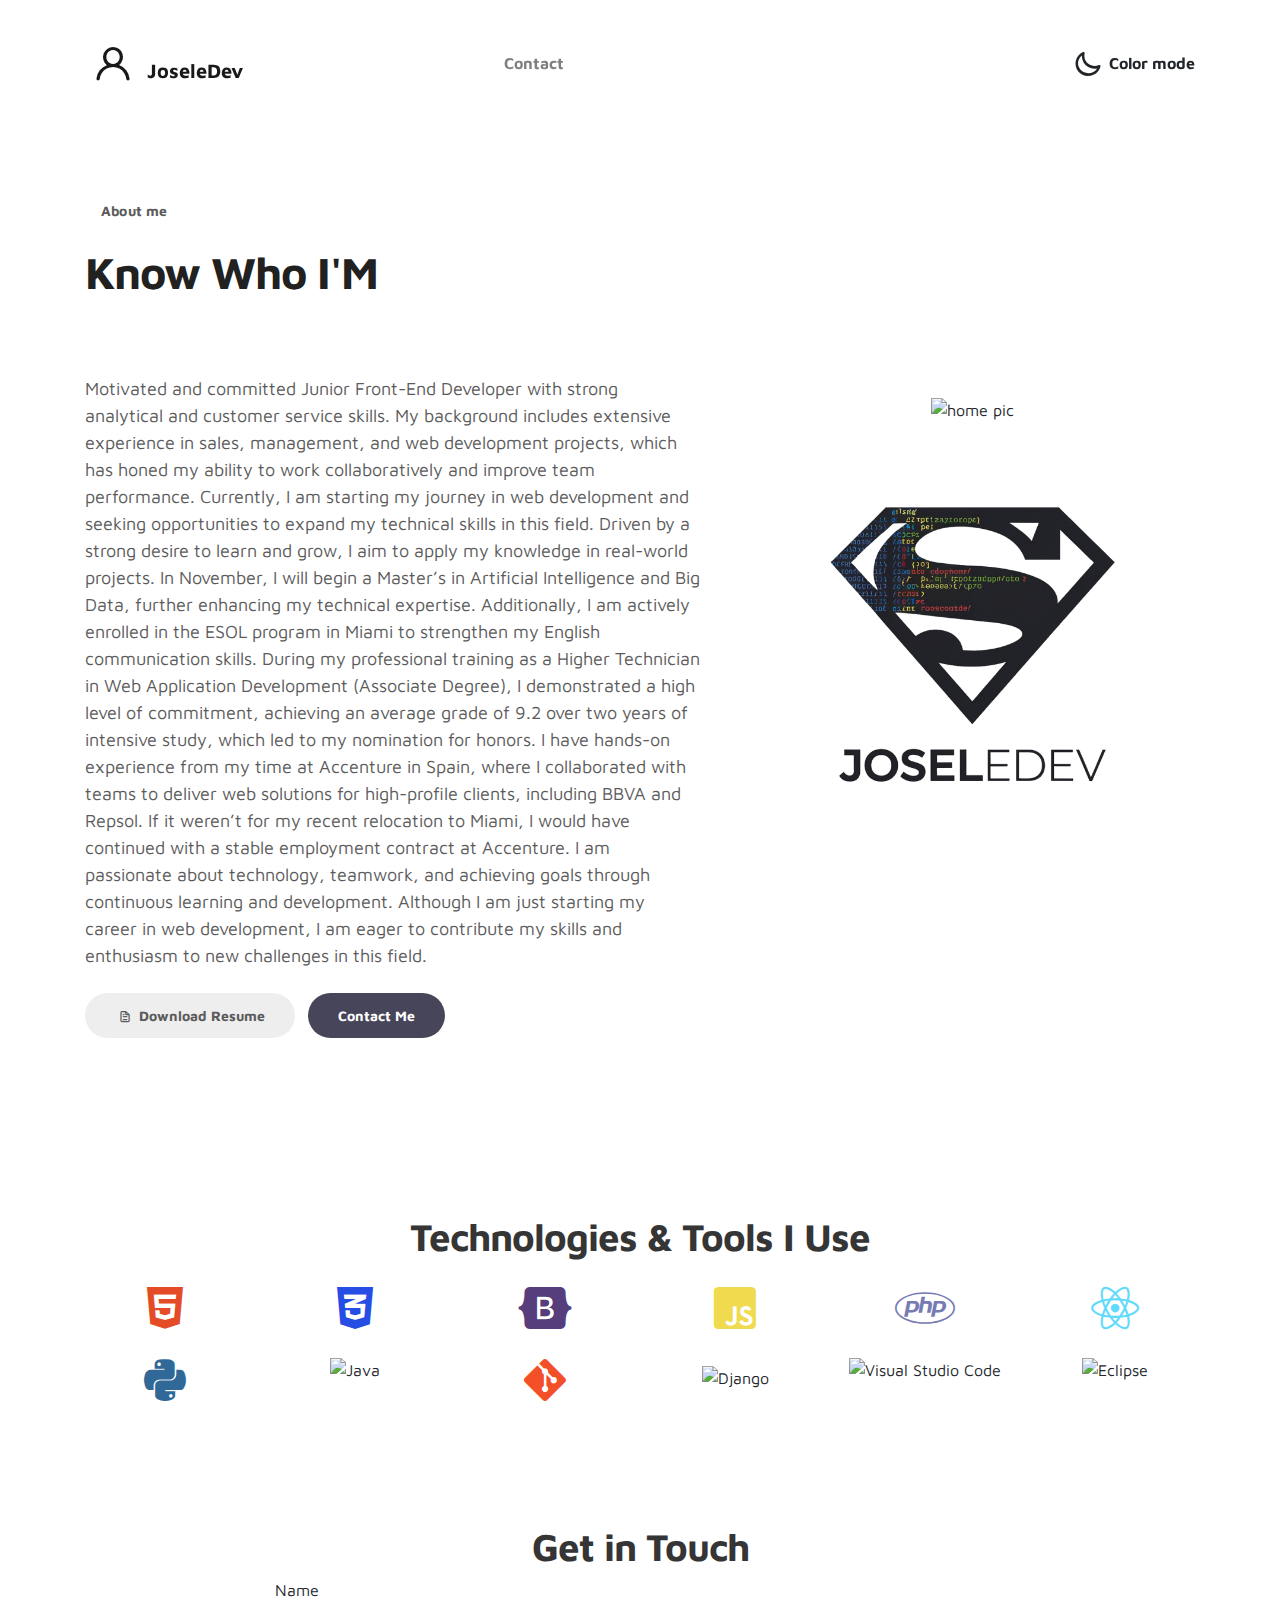
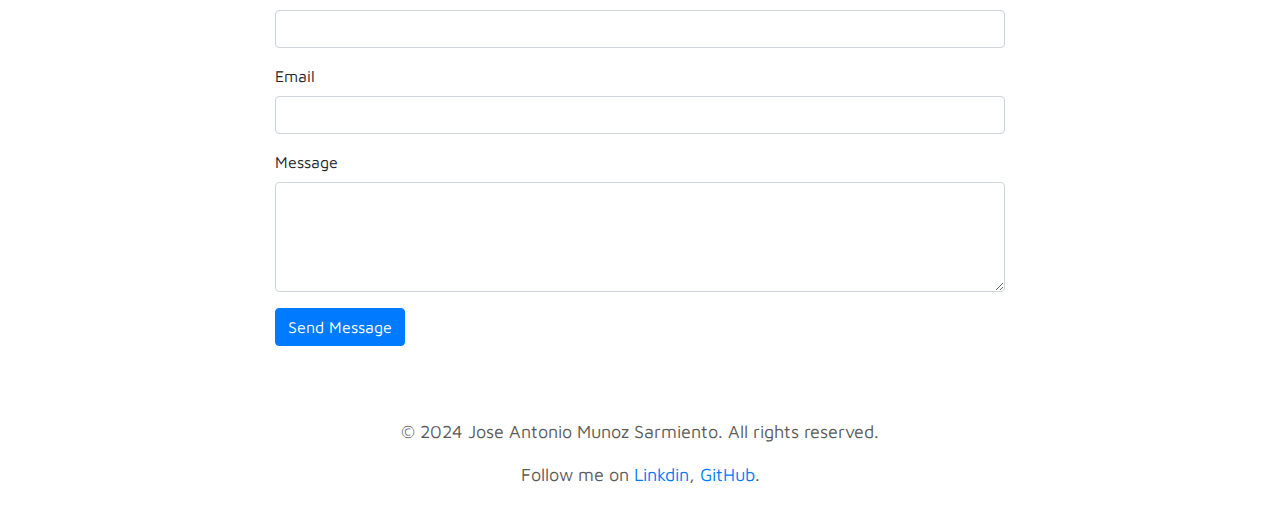
==== JoseleDev-PortFolio/aboutme.html @ 78bee8d6 "funcionamiento formulario y pag de ok enviado" ====
<!doctype html>
<html lang="en">

<head>
    <meta charset="utf-8">
    <meta name="viewport" content="width=device-width, initial-scale=1, shrink-to-fit=no">
    <meta name="description" content="Portfolio of Jose Antonio Munoz Sarmiento">
    <meta name="author" content="Jose Antonio Munoz Sarmiento">
    <link rel="icon" href="images/favicon.png">

    <!-- Keywords for SEO -->
    <meta name="keywords"
        content="Web Developer, Python, Django, Front-End, Back-End, Web Development, Data Analysis, Portfolio,">

    <!-- Page Title -->
    <title>About - JoseleDev</title>

    <!-- Script de Google Translate con carga asíncrona -->
    <script type="text/javascript">
        function googleTranslateElementInit() {
            new google.translate.TranslateElement({
                pageLanguage: 'en',
                includedLanguages: 'es,en',
                layout: google.translate.TranslateElement.InlineLayout.SIMPLE
            }, 'google_translate_element');
        }
    </script>
    <script type="text/javascript" src="//translate.google.com/translate_a/element.js?cb=googleTranslateElementInit"
        async defer></script>

    <!-- Styles google button -->
    <style>
        nav ul {
            list-style-type: none;
            margin: 0;
            padding: 0;
            display: flex;
        }

        nav ul li {
            margin-right: 20px;
        }

        #google_translate_element {
            display: inline-block;
            padding: 0;
            margin: 0;
        }
    </style>

    <!-- Bootstrap core CSS -->
    <link rel="stylesheet" href="css/bootstrap.min.css">
    <link rel="stylesheet" href="css/unicons.css">
    <link rel="stylesheet" href="css/owl.carousel.min.css">
    <link rel="stylesheet" href="css/owl.theme.default.min.css">

    <!-- MAIN STYLE -->
    <link rel="stylesheet" href="css/style.css">
    <link rel="stylesheet" href="css/styleAbout.css">
    <link rel="stylesheet" href="https://cdnjs.cloudflare.com/ajax/libs/font-awesome/5.15.4/css/all.min.css">
    <link rel="stylesheet" href="https://cdnjs.cloudflare.com/ajax/libs/font-awesome/6.0.0-beta3/css/all.min.css">
    <link rel="stylesheet" href="https://unicons.iconscout.com/release/v3.0.6/css/line.css">

</head>

<body>

    <!-- MENU -->
    <nav class="navbar navbar-expand-sm navbar-light">
        <div class="container">
            <a class="navbar-brand" href="index.html"><i class='uil uil-user'></i> JoseleDev</a>

            <button class="navbar-toggler" type="button" data-toggle="collapse" data-target="#navbarNav"
                aria-controls="navbarNav" aria-expanded="false" aria-label="Toggle navigation">
                <span class="navbar-toggler-icon"></span>
                <span class="navbar-toggler-icon"></span>
                <span class="navbar-toggler-icon"></span>
            </button>

            <div class="collapse navbar-collapse" id="navbarNav">
                <ul class="navbar-nav mx-auto">
                    <li class="nav-item">
                        <a href="#contact" class="nav-link"><span data-hover="Contact">Contact</span></a>
                    </li>
                </ul>

                <div id="google_translate_element"></div>

                <ul class="navbar-nav ml-lg-auto">
                    <div class="ml-lg-4">
                        <div class="color-mode d-lg-flex justify-content-center align-items-center">
                            <i class="color-mode-icon"></i>
                            Color mode
                        </div>
                    </div>
                </ul>
            </div>
        </div>
    </nav>

    <section class="about full-screen d-lg-flex justify-content-center align-items-center" id="about">
        <div class="container">
            <div class="row">
                <div class="col-lg-7 col-md-12 col-12 d-flex align-items-center">
                    <div class="about-text">
                        <small class="small-text">About me<span class="mobile-block"></span></small>
                        <h1 class="animated animated-text">
                            <span class="mr-2">Know Who I'M</span>
                            <div class="animated-info">
                                <span class="animated-item">JoseleDev</span>
                                <span class="animated-item">Tech Enthusiast</span>
                                <span class="animated-item">Gamer</span>
                                <span class="animated-item">Roller Skater</span>
                                <span class="animated-item">Tennis Player</span>
                            </div>
                        </h1>
                        <p>
                            Motivated and committed Junior Front-End Developer with strong analytical and customer
                            service skills. My background includes extensive experience in sales, management, and web
                            development projects, which has honed my ability to work collaboratively and improve team
                            performance. Currently, I am starting my journey in web development and seeking
                            opportunities to expand my technical skills in this field. Driven by a strong desire to
                            learn and grow, I aim to apply my knowledge in real-world projects.
                            In November, I will begin a Master’s in Artificial Intelligence and Big Data, further
                            enhancing my technical expertise. Additionally, I am actively enrolled in the ESOL program
                            in Miami to strengthen my English communication skills.
                            During my professional training as a Higher Technician in Web Application Development
                            (Associate Degree), I demonstrated a high level of commitment, achieving an average grade of
                            9.2 over two years of intensive study, which led to my nomination for honors. I have
                            hands-on experience from my time at Accenture in Spain, where I collaborated with teams to
                            deliver web solutions for high-profile clients, including BBVA and Repsol.
                            If it weren’t for my recent relocation to Miami, I would have continued with a stable
                            employment contract at Accenture.
                            I am passionate about technology, teamwork, and achieving goals through continuous learning
                            and development. Although I am just starting my career in web development, I am eager to
                            contribute my skills and enthusiasm to new challenges in this field.
                        </p>
                        <div class="custom-btn-group mt-4">
                            <a id="download-resume" href="Resume Web Development.pdf" class="btn mr-lg-2 custom-btn"
                                target="_blank">
                                <i class='uil uil-file-alt'></i> Download Resume
                            </a>
                            <a href="#contact" class="btn custom-btn custom-btn-bg custom-btn-link">Contact Me</a>
                        </div>
                    </div>
                </div>
                <div class="col-lg-5 col-md-12 col-12">
                    <div class="about-image svg">
                        <img src="https://soumyajit.vercel.app/static/media/about.aee0f771fbfc1e7b8fa8.png"
                            alt="home pic" class="img-fluid" style="max-height: 450px;">
                    </div>
                    <img src="images\project\logo.png" alt="logo" class="img-fluid" style="max-height: 450px;">
                </div>
            </div>
        </div>
    </section>
    <section class="technologies py-5" id="technologies">
        <div class="container">
            <h2 class="text-center mb-4">Technologies & Tools I Use</h2>
            <div class="row text-center">
                <div class="col-lg-2 col-md-4 col-6 mb-4">
                    <i class="fab fa-html5 fa-3x" style="color: #e34c26;"></i>
                </div>
                <div class="col-lg-2 col-md-4 col-6 mb-4">
                    <i class="fab fa-css3-alt fa-3x" style="color: #264de4;"></i>
                </div>
                <div class="col-lg-2 col-md-4 col-6 mb-4">
                    <i class="fab fa-bootstrap fa-3x" style="color: #563d7c;"></i>
                </div>
                <div class="col-lg-2 col-md-4 col-6 mb-4">
                    <i class="fab fa-js-square fa-3x" style="color: #f0db4f;"></i>
                </div>
                <div class="col-lg-2 col-md-4 col-6 mb-4">
                    <i class="fab fa-php fa-3x" style="color: #777bb4;"></i>
                </div>
                <div class="col-lg-2 col-md-4 col-6 mb-4">
                    <i class="fab fa-react fa-3x" style="color: #61dafb;"></i>
                </div>
                <!-- <div class="col-lg-2 col-md-4 col-6 mb-4">
                    <i class="fab fa-node fa-3x" style="color: #68a063;"></i>
                </div> -->
                <div class="col-lg-2 col-md-4 col-6 mb-4">
                    <i class="fab fa-python fa-3x" style="color: #306998;"></i>
                </div>
                <div class="col-lg-2 col-md-4 col-6 mb-4">
                    <img src="https://upload.wikimedia.org/wikipedia/en/3/30/Java_programming_language_logo.svg"
                        alt="Java" style="width: 32px;">
                </div>
                <div class="col-lg-2 col-md-4 col-6 mb-4">
                    <i class="fab fa-git-alt fa-3x" style="color: #f34f29;"></i>
                </div>
                <div class="col-lg-2 col-md-4 col-6 mb-4">
                    <img src="https://static.djangoproject.com/img/logos/django-logo-positive.svg" alt="Django"
                        style="width: 80px; padding-top: 10px">
                </div>
                <div class="col-lg-2 col-md-4 col-6 mb-4">
                    <img src="https://upload.wikimedia.org/wikipedia/commons/thumb/9/9a/Visual_Studio_Code_1.35_icon.svg/512px-Visual_Studio_Code_1.35_icon.svg.png"
                        alt="Visual Studio Code" style="width: 48px;">
                </div>
                <div class="col-lg-2 col-md-4 col-6 mb-4">
                    <img src="https://upload.wikimedia.org/wikipedia/commons/thumb/c/cf/Eclipse-SVG.svg/1200px-Eclipse-SVG.svg.png"
                        alt="Eclipse" style="width: 48px;">
                </div>
                <!-- <div class="col-lg-2 col-md-4 col-6 mb-4">
                    <img src="https://upload.wikimedia.org/wikipedia/commons/4/45/The_GIMP_icon_-_gnome.svg" alt="GIMP"
                        style="width: 48px;">
                    <p>GIMP</p> -->
            </div>
        </div>
        </div>
    </section>

    <!-- CONTACT -->
    <section class="contact py-5" id="contact">
        <div class="container">
            <div class="row">
                <div class="col-lg-8 mx-auto col-12">
                    <h2 class="text-center">Get in Touch</h2>
                    <form action="contact.php" method="POST">
                        <div class="form-group">
                            <label for="name">Name</label>
                            <input type="text" class="form-control" id="name" name="name" required>
                        </div>
                        <div class="form-group">
                            <label for="email">Email</label>
                            <input type="email" class="form-control" id="email" name="email" required>
                        </div>
                        <div class="form-group">
                            <label for="message">Message</label>
                            <textarea class="form-control" id="message" name="message" rows="4" required></textarea>
                        </div>
                        <button type="submit" class="btn btn-primary">Send Message</button>
                    </form>
                </div>
            </div>
        </div>
    </section>

    <!-- FOOTER -->
    <footer class="footer py-4">
        <div class="container text-center">
            <p>&copy; 2024 Jose Antonio Munoz Sarmiento. All rights reserved.</p>
            <p>Follow me on <a href="https://www.linkedin.com/in/jose-antonio-mu%C3%B1oz-sarmiento-1b151637/"
                    target="_blank">Linkdin</a>,
                <a href="https://github.com/JoseleDev23" target="_blank">GitHub</a>.
            </p>
        </div>
    </footer>

    <!-- Bootstrap JS -->
    <script src="js/bootstrap.bundle.min.js"></script>
    <script src="js/jquery-3.3.1.min.js"></script>
    <script src="js/popper.min.js"></script>
    <script src="js/bootstrap.min.js"></script>
    <script src="js/Headroom.js"></script>
    <script src="js/jQuery.headroom.js"></script>
    <script src="js/owl.carousel.min.js"></script>
    <script src="js/smoothscroll.js"></script>
    <script src="js/custom.js"></script>
    <script src="js/main.js"></script>
</body>

</html>
---- JoseleDev-PortFolio/css/unicons.css ----
@font-face {
  font-family: 'unicons';
  src: url('../font/unicons.eot?42479262');
  src: url('../font/unicons.eot?42479262#iefix') format('embedded-opentype'),
       url('../font/unicons.woff2?42479262') format('woff2'),
       url('../font/unicons.woff?42479262') format('woff'),
       url('../font/unicons.ttf?42479262') format('truetype'),
       url('../font/unicons.svg?42479262#unicons') format('svg');
  font-weight: normal;
  font-style: normal;
}
/* Chrome hack: SVG is rendered more smooth in Windozze. 100% magic, uncomment if you need it. */
/* Note, that will break hinting! In other OS-es font will be not as sharp as it could be */
/*
@media screen and (-webkit-min-device-pixel-ratio:0) {
  @font-face {
    font-family: 'unicons';
    src: url('../font/unicons.svg?42479262#unicons') format('svg');
  }
}
*/
 
 [class^="uil-"]:before, [class*=" uil-"]:before {
  font-family: "unicons";
  font-style: normal;
  font-weight: normal;
  speak: none;
 
  display: inline-block;
  text-decoration: inherit;
  width: 1em;
  margin-right: .2em;
  text-align: center;
  /* opacity: .8; */
 
  /* For safety - reset parent styles, that can break glyph codes*/
  font-variant: normal;
  text-transform: none;
 
  /* fix buttons height, for twitter bootstrap */
  line-height: 1em;
 
  /* Animation center compensation - margins should be symmetric */
  /* remove if not needed */
  margin-left: .2em;
 
  /* you can be more comfortable with increased icons size */
  /* font-size: 120%; */
 
  /* Font smoothing. That was taken from TWBS */
  -webkit-font-smoothing: antialiased;
  -moz-osx-font-smoothing: grayscale;
 
  /* Uncomment for 3D effect */
  /* text-shadow: 1px 1px 1px rgba(127, 127, 127, 0.3); */
}
 
.uil-abacus:before { content: '\e800'; } /* '' */
.uil-accessible-icon-alt:before { content: '\e801'; } /* '' */
.uil-adjust-alt:before { content: '\e802'; } /* '' */
.uil-adjust-circle:before { content: '\e803'; } /* '' */
.uil-adjust-half:before { content: '\e804'; } /* '' */
.uil-adjust:before { content: '\e805'; } /* '' */
.uil-airplay:before { content: '\e806'; } /* '' */
.uil-align-alt:before { content: '\e807'; } /* '' */
.uil-align-center-alt:before { content: '\e808'; } /* '' */
.uil-align-center-h:before { content: '\e809'; } /* '' */
.uil-align-center-justify:before { content: '\e80a'; } /* '' */
.uil-align-center-v:before { content: '\e80b'; } /* '' */
.uil-align-center:before { content: '\e80c'; } /* '' */
.uil-align-justify:before { content: '\e80d'; } /* '' */
.uil-align-left-justify:before { content: '\e80e'; } /* '' */
.uil-align-left:before { content: '\e80f'; } /* '' */
.uil-align-letter-right:before { content: '\e810'; } /* '' */
.uil-align-right-justify:before { content: '\e811'; } /* '' */
.uil-align-right:before { content: '\e812'; } /* '' */
.uil-align:before { content: '\e813'; } /* '' */
.uil-ambulance:before { content: '\e814'; } /* '' */
.uil-analysis:before { content: '\e815'; } /* '' */
.uil-analytics:before { content: '\e816'; } /* '' */
.uil-anchor:before { content: '\e817'; } /* '' */
.uil-android-phone-slash:before { content: '\e818'; } /* '' */
.uil-angle-double-down:before { content: '\e819'; } /* '' */
.uil-angle-double-left:before { content: '\e81a'; } /* '' */
.uil-angle-double-right:before { content: '\e81b'; } /* '' */
.uil-angle-double-up:before { content: '\e81c'; } /* '' */
.uil-angle-down:before { content: '\e81d'; } /* '' */
.uil-angle-left:before { content: '\e81e'; } /* '' */
.uil-angle-right-b:before { content: '\e81f'; } /* '' */
.uil-angle-right:before { content: '\e820'; } /* '' */
.uil-angle-up:before { content: '\e821'; } /* '' */
.uil-annoyed-alt:before { content: '\e822'; } /* '' */
.uil-annoyed:before { content: '\e823'; } /* '' */
.uil-apps:before { content: '\e824'; } /* '' */
.uil-archive-alt:before { content: '\e825'; } /* '' */
.uil-archive:before { content: '\e826'; } /* '' */
.uil-arrow-break:before { content: '\e827'; } /* '' */
.uil-arrow-circle-down:before { content: '\e828'; } /* '' */
.uil-arrow-circle-left:before { content: '\e829'; } /* '' */
.uil-arrow-circle-right:before { content: '\e82a'; } /* '' */
.uil-arrow-circle-up:before { content: '\e82b'; } /* '' */
.uil-arrow-compress-h:before { content: '\e82c'; } /* '' */
.uil-arrow-down-left:before { content: '\e82d'; } /* '' */
.uil-arrow-down-right:before { content: '\e82e'; } /* '' */
.uil-arrow-down:before { content: '\e82f'; } /* '' */
.uil-arrow-from-right:before { content: '\e830'; } /* '' */
.uil-arrow-from-top:before { content: '\e831'; } /* '' */
.uil-arrow-growth:before { content: '\e832'; } /* '' */
.uil-arrow-left:before { content: '\e833'; } /* '' */
.uil-arrow-random:before { content: '\e834'; } /* '' */
.uil-arrow-resize-diagonal:before { content: '\e835'; } /* '' */
.uil-arrow-right:before { content: '\e836'; } /* '' */
.uil-arrow-to-bottom:before { content: '\e837'; } /* '' */
.uil-arrow-to-right:before { content: '\e838'; } /* '' */
.uil-arrow-up-left:before { content: '\e839'; } /* '' */
.uil-arrow-up-right:before { content: '\e83a'; } /* '' */
.uil-arrow-up:before { content: '\e83b'; } /* '' */
.uil-arrows-h-alt:before { content: '\e83c'; } /* '' */
.uil-arrows-h:before { content: '\e83d'; } /* '' */
.uil-arrows-left-down:before { content: '\e83e'; } /* '' */
.uil-arrows-maximize:before { content: '\e83f'; } /* '' */
.uil-arrows-merge:before { content: '\e840'; } /* '' */
.uil-arrows-resize-h:before { content: '\e841'; } /* '' */
.uil-arrows-resize-v:before { content: '\e842'; } /* '' */
.uil-arrows-resize:before { content: '\e843'; } /* '' */
.uil-arrows-right-down:before { content: '\e844'; } /* '' */
.uil-arrows-shrink-h:before { content: '\e845'; } /* '' */
.uil-arrows-shrink-v:before { content: '\e846'; } /* '' */
.uil-arrows-up-right:before { content: '\e847'; } /* '' */
.uil-arrows-v-alt:before { content: '\e848'; } /* '' */
.uil-arrows-v:before { content: '\e849'; } /* '' */
.uil-at:before { content: '\e84a'; } /* '' */
.uil-atm-card:before { content: '\e84b'; } /* '' */
.uil-atom:before { content: '\e84c'; } /* '' */
.uil-auto-flash:before { content: '\e84d'; } /* '' */
.uil-award-alt:before { content: '\e84e'; } /* '' */
.uil-award:before { content: '\e84f'; } /* '' */
.uil-baby-carriage:before { content: '\e850'; } /* '' */
.uil-backpack:before { content: '\e851'; } /* '' */
.uil-backspace:before { content: '\e852'; } /* '' */
.uil-backward:before { content: '\e853'; } /* '' */
.uil-bag-alt:before { content: '\e854'; } /* '' */
.uil-bag-slash:before { content: '\e855'; } /* '' */
.uil-bag:before { content: '\e856'; } /* '' */
.uil-ball:before { content: '\e857'; } /* '' */
.uil-ban:before { content: '\e858'; } /* '' */
.uil-bars:before { content: '\e859'; } /* '' */
.uil-basketball-hoop:before { content: '\e85a'; } /* '' */
.uil-basketball:before { content: '\e85b'; } /* '' */
.uil-battery-bolt:before { content: '\e85c'; } /* '' */
.uil-battery-empty:before { content: '\e85d'; } /* '' */
.uil-bed-double:before { content: '\e85e'; } /* '' */
.uil-bed:before { content: '\e85f'; } /* '' */
.uil-bell-school:before { content: '\e860'; } /* '' */
.uil-bell-slash:before { content: '\e861'; } /* '' */
.uil-bill:before { content: '\e862'; } /* '' */
.uil-bitcoin-circle:before { content: '\e863'; } /* '' */
.uil-bitcoin:before { content: '\e864'; } /* '' */
.uil-bluetooth-b:before { content: '\e865'; } /* '' */
.uil-bolt-alt:before { content: '\e866'; } /* '' */
.uil-bolt-slash:before { content: '\e867'; } /* '' */
.uil-bolt:before { content: '\e868'; } /* '' */
.uil-book-alt:before { content: '\e869'; } /* '' */
.uil-book-medical:before { content: '\e86a'; } /* '' */
.uil-book-open:before { content: '\e86b'; } /* '' */
.uil-book-reader:before { content: '\e86c'; } /* '' */
.uil-book:before { content: '\e86d'; } /* '' */
.uil-bookmark-full:before { content: '\e86e'; } /* '' */
.uil-bookmark:before { content: '\e86f'; } /* '' */
.uil-books:before { content: '\e870'; } /* '' */
.uil-boombox:before { content: '\e871'; } /* '' */
.uil-border-alt:before { content: '\e872'; } /* '' */
.uil-border-bottom:before { content: '\e873'; } /* '' */
.uil-border-clear:before { content: '\e874'; } /* '' */
.uil-border-horizontal:before { content: '\e875'; } /* '' */
.uil-border-inner:before { content: '\e876'; } /* '' */
.uil-border-left:before { content: '\e877'; } /* '' */
.uil-border-out:before { content: '\e878'; } /* '' */
.uil-border-right:before { content: '\e879'; } /* '' */
.uil-border-top:before { content: '\e87a'; } /* '' */
.uil-border-vertical:before { content: '\e87b'; } /* '' */
.uil-box:before { content: '\e87c'; } /* '' */
.uil-briefcase-alt:before { content: '\e87d'; } /* '' */
.uil-briefcase:before { content: '\e87e'; } /* '' */
.uil-bright:before { content: '\e87f'; } /* '' */
.uil-brightness-empty:before { content: '\e880'; } /* '' */
.uil-brightness-half:before { content: '\e881'; } /* '' */
.uil-brightness-low:before { content: '\e882'; } /* '' */
.uil-brightness-minus:before { content: '\e883'; } /* '' */
.uil-brightness-plus:before { content: '\e884'; } /* '' */
.uil-brightness:before { content: '\e885'; } /* '' */
.uil-bring-bottom:before { content: '\e886'; } /* '' */
.uil-bring-front:before { content: '\e887'; } /* '' */
.uil-brush-alt:before { content: '\e888'; } /* '' */
.uil-bug:before { content: '\e889'; } /* '' */
.uil-building:before { content: '\e88a'; } /* '' */
.uil-bullseye:before { content: '\e88b'; } /* '' */
.uil-bus-alt:before { content: '\e88c'; } /* '' */
.uil-bus-school:before { content: '\e88d'; } /* '' */
.uil-bus:before { content: '\e88e'; } /* '' */
.uil-calcualtor:before { content: '\e88f'; } /* '' */
.uil-calculator-alt:before { content: '\e890'; } /* '' */
.uil-calendar-alt:before { content: '\e891'; } /* '' */
.uil-calendar-slash:before { content: '\e892'; } /* '' */
.uil-calender:before { content: '\e893'; } /* '' */
.uil-calling:before { content: '\e894'; } /* '' */
.uil-camera-plus:before { content: '\e895'; } /* '' */
.uil-camera-slash:before { content: '\e896'; } /* '' */
.uil-camera:before { content: '\e897'; } /* '' */
.uil-cancel:before { content: '\e898'; } /* '' */
.uil-capsule:before { content: '\e899'; } /* '' */
.uil-capture:before { content: '\e89a'; } /* '' */
.uil-car-sideview:before { content: '\e89b'; } /* '' */
.uil-car-slash:before { content: '\e89c'; } /* '' */
.uil-car-wash:before { content: '\e89d'; } /* '' */
.uil-car:before { content: '\e89e'; } /* '' */
.uil-card-atm:before { content: '\e89f'; } /* '' */
.uil-caret-right:before { content: '\e8a0'; } /* '' */
.uil-cart:before { content: '\e8a1'; } /* '' */
.uil-cell:before { content: '\e8a2'; } /* '' */
.uil-celsius:before { content: '\e8a3'; } /* '' */
.uil-chart-bar-alt:before { content: '\e8a4'; } /* '' */
.uil-chart-bar:before { content: '\e8a5'; } /* '' */
.uil-chart-down:before { content: '\e8a6'; } /* '' */
.uil-chart-growth-alt:before { content: '\e8a7'; } /* '' */
.uil-chart-growth:before { content: '\e8a8'; } /* '' */
.uil-chart-line:before { content: '\e8a9'; } /* '' */
.uil-chart-pie-alt:before { content: '\e8aa'; } /* '' */
.uil-chart-pie:before { content: '\e8ab'; } /* '' */
.uil-chart:before { content: '\e8ac'; } /* '' */
.uil-chat-bubble-user:before { content: '\e8ad'; } /* '' */
.uil-chat-info:before { content: '\e8ae'; } /* '' */
.uil-chat:before { content: '\e8af'; } /* '' */
.uil-check-circle:before { content: '\e8b0'; } /* '' */
.uil-check-square:before { content: '\e8b1'; } /* '' */
.uil-check:before { content: '\e8b2'; } /* '' */
.uil-circle-layer:before { content: '\e8b3'; } /* '' */
.uil-circle:before { content: '\e8b4'; } /* '' */
.uil-circuit:before { content: '\e8b5'; } /* '' */
.uil-clapper-board:before { content: '\e8b6'; } /* '' */
.uil-clipboard-alt:before { content: '\e8b7'; } /* '' */
.uil-clipboard-blank:before { content: '\e8b8'; } /* '' */
.uil-clipboard-notes:before { content: '\e8b9'; } /* '' */
.uil-clipboard:before { content: '\e8ba'; } /* '' */
.uil-clock-eight:before { content: '\e8bb'; } /* '' */
.uil-clock-five:before { content: '\e8bc'; } /* '' */
.uil-clock-nine:before { content: '\e8bd'; } /* '' */
.uil-clock-seven:before { content: '\e8be'; } /* '' */
.uil-clock-ten:before { content: '\e8bf'; } /* '' */
.uil-clock-three:before { content: '\e8c0'; } /* '' */
.uil-clock-two:before { content: '\e8c1'; } /* '' */
.uil-clock:before { content: '\e8c2'; } /* '' */
.uil-closed-captioning:before { content: '\e8c3'; } /* '' */
.uil-cloud-block:before { content: '\e8c4'; } /* '' */
.uil-cloud-bookmark:before { content: '\e8c5'; } /* '' */
.uil-cloud-check:before { content: '\e8c6'; } /* '' */
.uil-cloud-computing:before { content: '\e8c7'; } /* '' */
.uil-cloud-data-connection:before { content: '\e8c8'; } /* '' */
.uil-cloud-database-tree:before { content: '\e8c9'; } /* '' */
.uil-cloud-download:before { content: '\e8ca'; } /* '' */
.uil-cloud-drizzle:before { content: '\e8cb'; } /* '' */
.uil-cloud-exclamation:before { content: '\e8cc'; } /* '' */
.uil-cloud-hail:before { content: '\e8cd'; } /* '' */
.uil-cloud-heart:before { content: '\e8ce'; } /* '' */
.uil-cloud-info:before { content: '\e8cf'; } /* '' */
.uil-cloud-lock:before { content: '\e8d0'; } /* '' */
.uil-cloud-meatball:before { content: '\e8d1'; } /* '' */
.uil-cloud-moon-hail:before { content: '\e8d2'; } /* '' */
.uil-cloud-moon-meatball:before { content: '\e8d3'; } /* '' */
.uil-cloud-moon-rain:before { content: '\e8d4'; } /* '' */
.uil-cloud-moon-showers:before { content: '\e8d5'; } /* '' */
.uil-cloud-moon:before { content: '\e8d6'; } /* '' */
.uil-cloud-question:before { content: '\e8d7'; } /* '' */
.uil-cloud-rain-sun:before { content: '\e8d8'; } /* '' */
.uil-cloud-rain:before { content: '\e8d9'; } /* '' */
.uil-cloud-redo:before { content: '\e8da'; } /* '' */
.uil-cloud-set:before { content: '\e8db'; } /* '' */
.uil-cloud-share:before { content: '\e8dc'; } /* '' */
.uil-cloud-shield:before { content: '\e8dd'; } /* '' */
.uil-cloud-showers-alt:before { content: '\e8de'; } /* '' */
.uil-cloud-showers-heavy:before { content: '\e8df'; } /* '' */
.uil-cloud-showers:before { content: '\e8e0'; } /* '' */
.uil-cloud-slash:before { content: '\e8e1'; } /* '' */
.uil-cloud-sun-hail:before { content: '\e8e2'; } /* '' */
.uil-cloud-sun-meatball:before { content: '\e8e3'; } /* '' */
.uil-cloud-sun-rain-alt:before { content: '\e8e4'; } /* '' */
.uil-cloud-sun-rain:before { content: '\e8e5'; } /* '' */
.uil-cloud-sun-tear:before { content: '\e8e6'; } /* '' */
.uil-cloud-sun:before { content: '\e8e7'; } /* '' */
.uil-cloud-times:before { content: '\e8e8'; } /* '' */
.uil-cloud-unlock:before { content: '\e8e9'; } /* '' */
.uil-cloud-upload:before { content: '\e8ea'; } /* '' */
.uil-cloud-wifi:before { content: '\e8eb'; } /* '' */
.uil-cloud-wind:before { content: '\e8ec'; } /* '' */
.uil-cloud:before { content: '\e8ed'; } /* '' */
.uil-clouds:before { content: '\e8ee'; } /* '' */
.uil-club:before { content: '\e8ef'; } /* '' */
.uil-code:before { content: '\e8f0'; } /* '' */
.uil-coffee:before { content: '\e8f1'; } /* '' */
.uil-cog:before { content: '\e8f2'; } /* '' */
.uil-coins:before { content: '\e8f3'; } /* '' */
.uil-columns:before { content: '\e8f4'; } /* '' */
.uil-comment-alt-block:before { content: '\e8f5'; } /* '' */
.uil-comment-alt-chart-lines:before { content: '\e8f6'; } /* '' */
.uil-comment-alt-check:before { content: '\e8f7'; } /* '' */
.uil-comment-alt-dots:before { content: '\e8f8'; } /* '' */
.uil-comment-alt-download:before { content: '\e8f9'; } /* '' */
.uil-comment-alt-edit:before { content: '\e8fa'; } /* '' */
.uil-comment-alt-exclamation:before { content: '\e8fb'; } /* '' */
.uil-comment-alt-heart:before { content: '\e8fc'; } /* '' */
.uil-comment-alt-image:before { content: '\e8fd'; } /* '' */
.uil-comment-alt-info:before { content: '\e8fe'; } /* '' */
.uil-comment-alt-lines:before { content: '\e8ff'; } /* '' */
.uil-comment-alt-lock:before { content: '\e900'; } /* '' */
.uil-comment-alt-medical:before { content: '\e901'; } /* '' */
.uil-comment-alt-message:before { content: '\e902'; } /* '' */
.uil-comment-alt-notes:before { content: '\e903'; } /* '' */
.uil-comment-alt-plus:before { content: '\e904'; } /* '' */
.uil-comment-alt-question:before { content: '\e905'; } /* '' */
.uil-comment-alt-redo:before { content: '\e906'; } /* '' */
.uil-comment-alt-search:before { content: '\e907'; } /* '' */
.uil-comment-alt-share:before { content: '\e908'; } /* '' */
.uil-comment-alt-shield:before { content: '\e909'; } /* '' */
.uil-comment-alt-upload:before { content: '\e90a'; } /* '' */
.uil-comment-alt-verify:before { content: '\e90b'; } /* '' */
.uil-comment-alt:before { content: '\e90c'; } /* '' */
.uil-comment-block:before { content: '\e90d'; } /* '' */
.uil-comment-chart-line:before { content: '\e90e'; } /* '' */
.uil-comment-check:before { content: '\e90f'; } /* '' */
.uil-comment-dots:before { content: '\e910'; } /* '' */
.uil-comment-download:before { content: '\e911'; } /* '' */
.uil-comment-edit:before { content: '\e912'; } /* '' */
.uil-comment-exclamation:before { content: '\e913'; } /* '' */
.uil-comment-heart:before { content: '\e914'; } /* '' */
.uil-comment-image:before { content: '\e915'; } /* '' */
.uil-comment-info-alt:before { content: '\e916'; } /* '' */
.uil-comment-info:before { content: '\e917'; } /* '' */
.uil-comment-lines:before { content: '\e918'; } /* '' */
.uil-comment-lock:before { content: '\e919'; } /* '' */
.uil-comment-medical:before { content: '\e91a'; } /* '' */
.uil-comment-message:before { content: '\e91b'; } /* '' */
.uil-comment-notes:before { content: '\e91c'; } /* '' */
.uil-comment-plus:before { content: '\e91d'; } /* '' */
.uil-comment-question:before { content: '\e91e'; } /* '' */
.uil-comment-redo:before { content: '\e91f'; } /* '' */
.uil-comment-search:before { content: '\e920'; } /* '' */
.uil-comment-share:before { content: '\e921'; } /* '' */
.uil-comment-shield:before { content: '\e922'; } /* '' */
.uil-comment-slash:before { content: '\e923'; } /* '' */
.uil-comment-upload:before { content: '\e924'; } /* '' */
.uil-comment-verify:before { content: '\e925'; } /* '' */
.uil-comment:before { content: '\e926'; } /* '' */
.uil-comments-alt:before { content: '\e927'; } /* '' */
.uil-comments:before { content: '\e928'; } /* '' */
.uil-commnet-alt-slash:before { content: '\e929'; } /* '' */
.uil-compact-disc:before { content: '\e92a'; } /* '' */
.uil-compass:before { content: '\e92b'; } /* '' */
.uil-compress-alt-left:before { content: '\e92c'; } /* '' */
.uil-compress-alt:before { content: '\e92d'; } /* '' */
.uil-compress-arrows:before { content: '\e92e'; } /* '' */
.uil-compress-lines:before { content: '\e92f'; } /* '' */
.uil-compress-point:before { content: '\e930'; } /* '' */
.uil-compress-v:before { content: '\e931'; } /* '' */
.uil-compress:before { content: '\e932'; } /* '' */
.uil-computer-mouse:before { content: '\e933'; } /* '' */
.uil-confused:before { content: '\e934'; } /* '' */
.uil-constructor:before { content: '\e935'; } /* '' */
.uil-copy-alt:before { content: '\e936'; } /* '' */
.uil-copy-landscape:before { content: '\e937'; } /* '' */
.uil-copy:before { content: '\e938'; } /* '' */
.uil-copyright:before { content: '\e939'; } /* '' */
.uil-corner-down-left:before { content: '\e93a'; } /* '' */
.uil-corner-down-right-alt:before { content: '\e93b'; } /* '' */
.uil-corner-down-right:before { content: '\e93c'; } /* '' */
.uil-corner-left-down:before { content: '\e93d'; } /* '' */
.uil-corner-right-down:before { content: '\e93e'; } /* '' */
.uil-corner-up-left-alt:before { content: '\e93f'; } /* '' */
.uil-corner-up-left:before { content: '\e940'; } /* '' */
.uil-corner-up-right-alt:before { content: '\e941'; } /* '' */
.uil-corner-up-right:before { content: '\e942'; } /* '' */
.uil-creative-commons-pd-alt:before { content: '\e943'; } /* '' */
.uil-creative-commons-pd:before { content: '\e944'; } /* '' */
.uil-crockery:before { content: '\e945'; } /* '' */
.uil-crop-alt-rotate-left:before { content: '\e946'; } /* '' */
.uil-crop-alt-rotate-right:before { content: '\e947'; } /* '' */
.uil-crop-alt:before { content: '\e948'; } /* '' */
.uil-crosshair-alt:before { content: '\e949'; } /* '' */
.uil-crosshair:before { content: '\e94a'; } /* '' */
.uil-crosshairs:before { content: '\e94b'; } /* '' */
.uil-cube:before { content: '\e94c'; } /* '' */
.uil-data-sharing:before { content: '\e94d'; } /* '' */
.uil-database-alt:before { content: '\e94e'; } /* '' */
.uil-database:before { content: '\e94f'; } /* '' */
.uil-desert:before { content: '\e950'; } /* '' */
.uil-desktop-alt-slash:before { content: '\e951'; } /* '' */
.uil-desktop-alt:before { content: '\e952'; } /* '' */
.uil-desktop-cloud-alt:before { content: '\e953'; } /* '' */
.uil-desktop-slash:before { content: '\e954'; } /* '' */
.uil-desktop:before { content: '\e955'; } /* '' */
.uil-dialpad-alt:before { content: '\e956'; } /* '' */
.uil-dialpad:before { content: '\e957'; } /* '' */
.uil-diamond:before { content: '\e958'; } /* '' */
.uil-diary-alt:before { content: '\e959'; } /* '' */
.uil-diary:before { content: '\e95a'; } /* '' */
.uil-dice-five:before { content: '\e95b'; } /* '' */
.uil-dice-four:before { content: '\e95c'; } /* '' */
.uil-dice-one:before { content: '\e95d'; } /* '' */
.uil-dice-six:before { content: '\e95e'; } /* '' */
.uil-dice-three:before { content: '\e95f'; } /* '' */
.uil-dice-two:before { content: '\e960'; } /* '' */
.uil-direction:before { content: '\e961'; } /* '' */
.uil-directions:before { content: '\e962'; } /* '' */
.uil-dizzy-meh:before { content: '\e963'; } /* '' */
.uil-dna:before { content: '\e964'; } /* '' */
.uil-document-layout-center:before { content: '\e965'; } /* '' */
.uil-document-layout-left:before { content: '\e966'; } /* '' */
.uil-document-layout-right:before { content: '\e967'; } /* '' */
.uil-document:before { content: '\e968'; } /* '' */
.uil-dollar-alt:before { content: '\e969'; } /* '' */
.uil-dollar-sign-alt:before { content: '\e96a'; } /* '' */
.uil-dollar-sign:before { content: '\e96b'; } /* '' */
.uil-down-arrow:before { content: '\e96c'; } /* '' */
.uil-download-alt:before { content: '\e96d'; } /* '' */
.uil-dribbble:before { content: '\e96e'; } /* '' */
.uil-drill:before { content: '\e96f'; } /* '' */
.uil-dropbox:before { content: '\e970'; } /* '' */
.uil-dumbbell:before { content: '\e971'; } /* '' */
.uil-edit-alt:before { content: '\e972'; } /* '' */
.uil-edit:before { content: '\e973'; } /* '' */
.uil-ellipsis-h:before { content: '\e974'; } /* '' */
.uil-ellipsis-v:before { content: '\e975'; } /* '' */
.uil-emoji:before { content: '\e976'; } /* '' */
.uil-enter:before { content: '\e977'; } /* '' */
.uil-entry:before { content: '\e978'; } /* '' */
.uil-envelope-add:before { content: '\e979'; } /* '' */
.uil-envelope-alt:before { content: '\e97a'; } /* '' */
.uil-envelope-block:before { content: '\e97b'; } /* '' */
.uil-envelope-bookmark:before { content: '\e97c'; } /* '' */
.uil-envelope-check:before { content: '\e97d'; } /* '' */
.uil-envelope-download-alt:before { content: '\e97e'; } /* '' */
.uil-envelope-download:before { content: '\e97f'; } /* '' */
.uil-envelope-edit:before { content: '\e980'; } /* '' */
.uil-envelope-exclamation:before { content: '\e981'; } /* '' */
.uil-envelope-heart:before { content: '\e982'; } /* '' */
.uil-envelope-info:before { content: '\e983'; } /* '' */
.uil-envelope-lock:before { content: '\e984'; } /* '' */
.uil-envelope-minus:before { content: '\e985'; } /* '' */
.uil-envelope-open:before { content: '\e986'; } /* '' */
.uil-envelope-question:before { content: '\e987'; } /* '' */
.uil-envelope-receive:before { content: '\e988'; } /* '' */
.uil-envelope-redo:before { content: '\e989'; } /* '' */
.uil-envelope-search:before { content: '\e98a'; } /* '' */
.uil-envelope-send:before { content: '\e98b'; } /* '' */
.uil-envelope-share:before { content: '\e98c'; } /* '' */
.uil-envelope-shield:before { content: '\e98d'; } /* '' */
.uil-envelope-star:before { content: '\e98e'; } /* '' */
.uil-envelope-times:before { content: '\e98f'; } /* '' */
.uil-envelope-upload-alt:before { content: '\e990'; } /* '' */
.uil-envelope-upload:before { content: '\e991'; } /* '' */
.uil-envelope:before { content: '\e992'; } /* '' */
.uil-envelopes:before { content: '\e993'; } /* '' */
.uil-equal-circle:before { content: '\e994'; } /* '' */
.uil-euro-circle:before { content: '\e995'; } /* '' */
.uil-euro:before { content: '\e996'; } /* '' */
.uil-exchange-alt:before { content: '\e997'; } /* '' */
.uil-exchange:before { content: '\e998'; } /* '' */
.uil-exclamation-circle:before { content: '\e999'; } /* '' */
.uil-exclamation-octagon:before { content: '\e99a'; } /* '' */
.uil-exclamation-triangle:before { content: '\e99b'; } /* '' */
.uil-exclude:before { content: '\e99c'; } /* '' */
.uil-exit:before { content: '\e99d'; } /* '' */
.uil-expand-alt:before { content: '\e99e'; } /* '' */
.uil-expand-arrows-alt:before { content: '\e99f'; } /* '' */
.uil-expand-arrows:before { content: '\e9a0'; } /* '' */
.uil-expand-from-corner:before { content: '\e9a1'; } /* '' */
.uil-expand-left:before { content: '\e9a2'; } /* '' */
.uil-export:before { content: '\e9a3'; } /* '' */
.uil-exposure-alt:before { content: '\e9a4'; } /* '' */
.uil-exposure-increase:before { content: '\e9a5'; } /* '' */
.uil-external-link-alt:before { content: '\e9a6'; } /* '' */
.uil-eye-slash:before { content: '\e9a7'; } /* '' */
.uil-eye:before { content: '\e9a8'; } /* '' */
.uil-facebook:before { content: '\e9a9'; } /* '' */
.uil-fahrenheit:before { content: '\e9aa'; } /* '' */
.uil-fast-mail-alt:before { content: '\e9ab'; } /* '' */
.uil-fast-mail:before { content: '\e9ac'; } /* '' */
.uil-favorite:before { content: '\e9ad'; } /* '' */
.uil-feedback:before { content: '\e9ae'; } /* '' */
.uil-file-alt:before { content: '\e9af'; } /* '' */
.uil-file-blank:before { content: '\e9b0'; } /* '' */
.uil-file-block-alt:before { content: '\e9b1'; } /* '' */
.uil-file-bookmark-alt:before { content: '\e9b2'; } /* '' */
.uil-file-check-alt:before { content: '\e9b3'; } /* '' */
.uil-file-check:before { content: '\e9b4'; } /* '' */
.uil-file-contract-dollar:before { content: '\e9b5'; } /* '' */
.uil-file-copy-alt:before { content: '\e9b6'; } /* '' */
.uil-file-download-alt:before { content: '\e9b7'; } /* '' */
.uil-file-download:before { content: '\e9b8'; } /* '' */
.uil-file-edit-alt:before { content: '\e9b9'; } /* '' */
.uil-file-exclamation-alt:before { content: '\e9ba'; } /* '' */
.uil-file-exclamation:before { content: '\e9bb'; } /* '' */
.uil-file-heart:before { content: '\e9bc'; } /* '' */
.uil-file-info-alt:before { content: '\e9bd'; } /* '' */
.uil-file-landscape-alt:before { content: '\e9be'; } /* '' */
.uil-file-landscape:before { content: '\e9bf'; } /* '' */
.uil-file-lanscape-slash:before { content: '\e9c0'; } /* '' */
.uil-file-lock-alt:before { content: '\e9c1'; } /* '' */
.uil-file-medical-alt:before { content: '\e9c2'; } /* '' */
.uil-file-medical:before { content: '\e9c3'; } /* '' */
.uil-file-minus-alt:before { content: '\e9c4'; } /* '' */
.uil-file-minus:before { content: '\e9c5'; } /* '' */
.uil-file-network:before { content: '\e9c6'; } /* '' */
.uil-file-plus-alt:before { content: '\e9c7'; } /* '' */
.uil-file-plus:before { content: '\e9c8'; } /* '' */
.uil-file-question-alt:before { content: '\e9c9'; } /* '' */
.uil-file-question:before { content: '\e9ca'; } /* '' */
.uil-file-redo-alt:before { content: '\e9cb'; } /* '' */
.uil-file-search-alt:before { content: '\e9cc'; } /* '' */
.uil-file-share-alt:before { content: '\e9cd'; } /* '' */
.uil-file-shield-alt:before { content: '\e9ce'; } /* '' */
.uil-file-slash:before { content: '\e9cf'; } /* '' */
.uil-file-times-alt:before { content: '\e9d0'; } /* '' */
.uil-file-times:before { content: '\e9d1'; } /* '' */
.uil-file-upload-alt:before { content: '\e9d2'; } /* '' */
.uil-file-upload:before { content: '\e9d3'; } /* '' */
.uil-file:before { content: '\e9d4'; } /* '' */
.uil-files-landscapes-alt:before { content: '\e9d5'; } /* '' */
.uil-files-landscapes:before { content: '\e9d6'; } /* '' */
.uil-film:before { content: '\e9d7'; } /* '' */
.uil-filter-slash:before { content: '\e9d8'; } /* '' */
.uil-filter:before { content: '\e9d9'; } /* '' */
.uil-flask-potion:before { content: '\e9da'; } /* '' */
.uil-flask:before { content: '\e9db'; } /* '' */
.uil-flip-h-alt:before { content: '\e9dc'; } /* '' */
.uil-flip-h:before { content: '\e9dd'; } /* '' */
.uil-flip-v-alt:before { content: '\e9de'; } /* '' */
.uil-flip-v:before { content: '\e9df'; } /* '' */
.uil-flower:before { content: '\e9e0'; } /* '' */
.uil-focus-add:before { content: '\e9e1'; } /* '' */
.uil-focus-target:before { content: '\e9e2'; } /* '' */
.uil-focus:before { content: '\e9e3'; } /* '' */
.uil-folder-check:before { content: '\e9e4'; } /* '' */
.uil-folder-download:before { content: '\e9e5'; } /* '' */
.uil-folder-exclamation:before { content: '\e9e6'; } /* '' */
.uil-folder-heart:before { content: '\e9e7'; } /* '' */
.uil-folder-info:before { content: '\e9e8'; } /* '' */
.uil-folder-lock:before { content: '\e9e9'; } /* '' */
.uil-folder-medical:before { content: '\e9ea'; } /* '' */
.uil-folder-minus:before { content: '\e9eb'; } /* '' */
.uil-folder-network:before { content: '\e9ec'; } /* '' */
.uil-folder-plus:before { content: '\e9ed'; } /* '' */
.uil-folder-question:before { content: '\e9ee'; } /* '' */
.uil-folder-slash:before { content: '\e9ef'; } /* '' */
.uil-folder-times:before { content: '\e9f0'; } /* '' */
.uil-folder-upload:before { content: '\e9f1'; } /* '' */
.uil-folder:before { content: '\e9f2'; } /* '' */
.uil-food:before { content: '\e9f3'; } /* '' */
.uil-football-american:before { content: '\e9f4'; } /* '' */
.uil-football-ball:before { content: '\e9f5'; } /* '' */
.uil-football:before { content: '\e9f6'; } /* '' */
.uil-forecastcloud-moon-tear:before { content: '\e9f7'; } /* '' */
.uil-forwaded-call:before { content: '\e9f8'; } /* '' */
.uil-forward:before { content: '\e9f9'; } /* '' */
.uil-frown:before { content: '\e9fa'; } /* '' */
.uil-game-structure:before { content: '\e9fb'; } /* '' */
.uil-game:before { content: '\e9fc'; } /* '' */
.uil-gift:before { content: '\e9fd'; } /* '' */
.uil-glass-martini-alt-slash:before { content: '\e9fe'; } /* '' */
.uil-glass-martini-alt:before { content: '\e9ff'; } /* '' */
.uil-glass-martini:before { content: '\ea00'; } /* '' */
.uil-glass-tea:before { content: '\ea01'; } /* '' */
.uil-glass:before { content: '\ea02'; } /* '' */
.uil-globe:before { content: '\ea03'; } /* '' */
.uil-gold:before { content: '\ea04'; } /* '' */
.uil-google-drive:before { content: '\ea05'; } /* '' */
.uil-graduation-hat:before { content: '\ea06'; } /* '' */
.uil-graph-bar:before { content: '\ea07'; } /* '' */
.uil-grid:before { content: '\ea08'; } /* '' */
.uil-grids:before { content: '\ea09'; } /* '' */
.uil-grin-tongue-wink-alt:before { content: '\ea0a'; } /* '' */
.uil-grin-tongue-wink:before { content: '\ea0b'; } /* '' */
.uil-grin:before { content: '\ea0c'; } /* '' */
.uil-grip-horizontal-line:before { content: '\ea0d'; } /* '' */
.uil-hdd:before { content: '\ea0e'; } /* '' */
.uil-headphones-alt:before { content: '\ea0f'; } /* '' */
.uil-headphones:before { content: '\ea10'; } /* '' */
.uil-heart-alt:before { content: '\ea11'; } /* '' */
.uil-heart-medical:before { content: '\ea12'; } /* '' */
.uil-heart-rate:before { content: '\ea13'; } /* '' */
.uil-heart-sign:before { content: '\ea14'; } /* '' */
.uil-heart:before { content: '\ea15'; } /* '' */
.uil-heartbeat:before { content: '\ea16'; } /* '' */
.uil-history-alt:before { content: '\ea17'; } /* '' */
.uil-history:before { content: '\ea18'; } /* '' */
.uil-home-alt:before { content: '\ea19'; } /* '' */
.uil-home:before { content: '\ea1a'; } /* '' */
.uil-horizontal-align-center:before { content: '\ea1b'; } /* '' */
.uil-horizontal-align-left:before { content: '\ea1c'; } /* '' */
.uil-horizontal-align-right:before { content: '\ea1d'; } /* '' */
.uil-horizontal-distribution-center:before { content: '\ea1e'; } /* '' */
.uil-horizontal-distribution-left:before { content: '\ea1f'; } /* '' */
.uil-horizontal-distribution-right:before { content: '\ea20'; } /* '' */
.uil-hunting:before { content: '\ea21'; } /* '' */
.uil-image-alt-slash:before { content: '\ea22'; } /* '' */
.uil-image-block:before { content: '\ea23'; } /* '' */
.uil-image-broken:before { content: '\ea24'; } /* '' */
.uil-image-check:before { content: '\ea25'; } /* '' */
.uil-image-download:before { content: '\ea26'; } /* '' */
.uil-image-edit:before { content: '\ea27'; } /* '' */
.uil-image-lock:before { content: '\ea28'; } /* '' */
.uil-image-minus:before { content: '\ea29'; } /* '' */
.uil-image-plus:before { content: '\ea2a'; } /* '' */
.uil-image-question:before { content: '\ea2b'; } /* '' */
.uil-image-redo:before { content: '\ea2c'; } /* '' */
.uil-image-resize-landscape:before { content: '\ea2d'; } /* '' */
.uil-image-resize-square:before { content: '\ea2e'; } /* '' */
.uil-image-search:before { content: '\ea2f'; } /* '' */
.uil-image-share:before { content: '\ea30'; } /* '' */
.uil-image-shield:before { content: '\ea31'; } /* '' */
.uil-image-slash:before { content: '\ea32'; } /* '' */
.uil-image-times:before { content: '\ea33'; } /* '' */
.uil-image-upload:before { content: '\ea34'; } /* '' */
.uil-image-v:before { content: '\ea35'; } /* '' */
.uil-image:before { content: '\ea36'; } /* '' */
.uil-images:before { content: '\ea37'; } /* '' */
.uil-incoming-call:before { content: '\ea38'; } /* '' */
.uil-info-circle:before { content: '\ea39'; } /* '' */
.uil-instagram:before { content: '\ea3a'; } /* '' */
.uil-invoice:before { content: '\ea3b'; } /* '' */
.uil-jackhammer:before { content: '\ea3c'; } /* '' */
.uil-kayak:before { content: '\ea3d'; } /* '' */
.uil-key-skeleton-alt:before { content: '\ea3e'; } /* '' */
.uil-key-skeleton:before { content: '\ea3f'; } /* '' */
.uil-keyboard-alt:before { content: '\ea40'; } /* '' */
.uil-keyboard-hide:before { content: '\ea41'; } /* '' */
.uil-keyboard-show:before { content: '\ea42'; } /* '' */
.uil-keyboard:before { content: '\ea43'; } /* '' */
.uil-keyhole-circle:before { content: '\ea44'; } /* '' */
.uil-keyhole-square-full:before { content: '\ea45'; } /* '' */
.uil-keyhole-square:before { content: '\ea46'; } /* '' */
.uil-kid:before { content: '\ea47'; } /* '' */
.uil-label-alt:before { content: '\ea48'; } /* '' */
.uil-label:before { content: '\ea49'; } /* '' */
.uil-lamp:before { content: '\ea4a'; } /* '' */
.uil-laptop-cloud:before { content: '\ea4b'; } /* '' */
.uil-laptop:before { content: '\ea4c'; } /* '' */
.uil-laughing:before { content: '\ea4d'; } /* '' */
.uil-layer-group-slash:before { content: '\ea4e'; } /* '' */
.uil-layer-group:before { content: '\ea4f'; } /* '' */
.uil-layers-alt:before { content: '\ea50'; } /* '' */
.uil-layers-slash:before { content: '\ea51'; } /* '' */
.uil-layers:before { content: '\ea52'; } /* '' */
.uil-left-arrow-from-left:before { content: '\ea53'; } /* '' */
.uil-left-arrow-to-left:before { content: '\ea54'; } /* '' */
.uil-left-indent-alt:before { content: '\ea55'; } /* '' */
.uil-left-indent:before { content: '\ea56'; } /* '' */
.uil-life-ring:before { content: '\ea57'; } /* '' */
.uil-lightbulb-alt:before { content: '\ea58'; } /* '' */
.uil-lightbulb:before { content: '\ea59'; } /* '' */
.uil-line-alt:before { content: '\ea5a'; } /* '' */
.uil-line-spacing:before { content: '\ea5b'; } /* '' */
.uil-link-alt:before { content: '\ea5c'; } /* '' */
.uil-link-broken:before { content: '\ea5d'; } /* '' */
.uil-link-h:before { content: '\ea5e'; } /* '' */
.uil-link:before { content: '\ea5f'; } /* '' */
.uil-list-ui-alt:before { content: '\ea60'; } /* '' */
.uil-list-ul:before { content: '\ea61'; } /* '' */
.uil-location-arrow-alt:before { content: '\ea62'; } /* '' */
.uil-location-arrow:before { content: '\ea63'; } /* '' */
.uil-location-pin-alt:before { content: '\ea64'; } /* '' */
.uil-location-point:before { content: '\ea65'; } /* '' */
.uil-location:before { content: '\ea66'; } /* '' */
.uil-lock-access:before { content: '\ea67'; } /* '' */
.uil-lock-alt:before { content: '\ea68'; } /* '' */
.uil-lock-open-alt:before { content: '\ea69'; } /* '' */
.uil-lock-slash:before { content: '\ea6a'; } /* '' */
.uil-lock:before { content: '\ea6b'; } /* '' */
.uil-mailbox-alt:before { content: '\ea6c'; } /* '' */
.uil-mailbox:before { content: '\ea6d'; } /* '' */
.uil-map-marker-alt:before { content: '\ea6e'; } /* '' */
.uil-map-marker-edit:before { content: '\ea6f'; } /* '' */
.uil-map-marker-info:before { content: '\ea70'; } /* '' */
.uil-map-marker-minus:before { content: '\ea71'; } /* '' */
.uil-map-marker-plus:before { content: '\ea72'; } /* '' */
.uil-map-marker-question:before { content: '\ea73'; } /* '' */
.uil-map-marker-shield:before { content: '\ea74'; } /* '' */
.uil-map-marker-slash:before { content: '\ea75'; } /* '' */
.uil-map-marker:before { content: '\ea76'; } /* '' */
.uil-map-pin-alt:before { content: '\ea77'; } /* '' */
.uil-map-pin:before { content: '\ea78'; } /* '' */
.uil-map:before { content: '\ea79'; } /* '' */
.uil-mars:before { content: '\ea7a'; } /* '' */
.uil-maximize-left:before { content: '\ea7b'; } /* '' */
.uil-medal:before { content: '\ea7c'; } /* '' */
.uil-medical-drip:before { content: '\ea7d'; } /* '' */
.uil-medical-square-full:before { content: '\ea7e'; } /* '' */
.uil-medical-square:before { content: '\ea7f'; } /* '' */
.uil-medical:before { content: '\ea80'; } /* '' */
.uil-medkit:before { content: '\ea81'; } /* '' */
.uil-meeting-board:before { content: '\ea82'; } /* '' */
.uil-meh-alt:before { content: '\ea83'; } /* '' */
.uil-meh-closed-eye:before { content: '\ea84'; } /* '' */
.uil-meh:before { content: '\ea85'; } /* '' */
.uil-message:before { content: '\ea86'; } /* '' */
.uil-microphone-slash:before { content: '\ea87'; } /* '' */
.uil-microphone:before { content: '\ea88'; } /* '' */
.uil-minus-circle:before { content: '\ea89'; } /* '' */
.uil-minus-path:before { content: '\ea8a'; } /* '' */
.uil-minus-square-full:before { content: '\ea8b'; } /* '' */
.uil-minus-square:before { content: '\ea8c'; } /* '' */
.uil-minus:before { content: '\ea8d'; } /* '' */
.uil-missed-call:before { content: '\ea8e'; } /* '' */
.uil-mobey-bill-slash:before { content: '\ea8f'; } /* '' */
.uil-mobile-android-alt:before { content: '\ea90'; } /* '' */
.uil-mobile-android:before { content: '\ea91'; } /* '' */
.uil-mobile-vibrate:before { content: '\ea92'; } /* '' */
.uil-modem:before { content: '\ea93'; } /* '' */
.uil-money-bill-stack:before { content: '\ea94'; } /* '' */
.uil-money-bill:before { content: '\ea95'; } /* '' */
.uil-money-insert:before { content: '\ea96'; } /* '' */
.uil-money-stack:before { content: '\ea97'; } /* '' */
.uil-money-withdraw:before { content: '\ea98'; } /* '' */
.uil-money-withdrawal:before { content: '\ea99'; } /* '' */
.uil-moneybag-alt:before { content: '\ea9a'; } /* '' */
.uil-moneybag:before { content: '\ea9b'; } /* '' */
.uil-monitor-heart-rate:before { content: '\ea9c'; } /* '' */
.uil-monitor:before { content: '\ea9d'; } /* '' */
.uil-moon-eclipse:before { content: '\ea9e'; } /* '' */
.uil-moon:before { content: '\ea9f'; } /* '' */
.uil-moonset:before { content: '\eaa0'; } /* '' */
.uil-mountains-sun:before { content: '\eaa1'; } /* '' */
.uil-mountains:before { content: '\eaa2'; } /* '' */
.uil-mouse-alt:before { content: '\eaa3'; } /* '' */
.uil-mouse:before { content: '\eaa4'; } /* '' */
.uil-multiply:before { content: '\eaa5'; } /* '' */
.uil-music-note:before { content: '\eaa6'; } /* '' */
.uil-music-tune-slash:before { content: '\eaa7'; } /* '' */
.uil-music:before { content: '\eaa8'; } /* '' */
.uil-n-a:before { content: '\eaa9'; } /* '' */
.uil-navigator:before { content: '\eaaa'; } /* '' */
.uil-nerd:before { content: '\eaab'; } /* '' */
.uil-newspaper:before { content: '\eaac'; } /* '' */
.uil-ninja:before { content: '\eaad'; } /* '' */
.uil-no-entry:before { content: '\eaae'; } /* '' */
.uil-notebooks:before { content: '\eaaf'; } /* '' */
.uil-notes:before { content: '\eab0'; } /* '' */
.uil-object-group:before { content: '\eab1'; } /* '' */
.uil-object-ungroup:before { content: '\eab2'; } /* '' */
.uil-octagon:before { content: '\eab3'; } /* '' */
.uil-outgoing-call:before { content: '\eab4'; } /* '' */
.uil-package:before { content: '\eab5'; } /* '' */
.uil-padlock:before { content: '\eab6'; } /* '' */
.uil-paint-tool:before { content: '\eab7'; } /* '' */
.uil-panorama-h-alt:before { content: '\eab8'; } /* '' */
.uil-panorama-h:before { content: '\eab9'; } /* '' */
.uil-panorama-v:before { content: '\eaba'; } /* '' */
.uil-paperclip:before { content: '\eabb'; } /* '' */
.uil-paragraph:before { content: '\eabc'; } /* '' */
.uil-parcel:before { content: '\eabd'; } /* '' */
.uil-parking-square:before { content: '\eabe'; } /* '' */
.uil-pathfinder-unite:before { content: '\eabf'; } /* '' */
.uil-pathfinder:before { content: '\eac0'; } /* '' */
.uil-pause-circle:before { content: '\eac1'; } /* '' */
.uil-pause:before { content: '\eac2'; } /* '' */
.uil-pen:before { content: '\eac3'; } /* '' */
.uil-pentagon:before { content: '\eac4'; } /* '' */
.uil-phone-alt:before { content: '\eac5'; } /* '' */
.uil-phone-pause:before { content: '\eac6'; } /* '' */
.uil-phone-slash:before { content: '\eac7'; } /* '' */
.uil-phone-times:before { content: '\eac8'; } /* '' */
.uil-phone-volume:before { content: '\eac9'; } /* '' */
.uil-phone:before { content: '\eaca'; } /* '' */
.uil-picture:before { content: '\eacb'; } /* '' */
.uil-plane-arrival:before { content: '\eacc'; } /* '' */
.uil-plane-departure:before { content: '\eacd'; } /* '' */
.uil-plane-fly:before { content: '\eace'; } /* '' */
.uil-plane:before { content: '\eacf'; } /* '' */
.uil-play-circle:before { content: '\ead0'; } /* '' */
.uil-play:before { content: '\ead1'; } /* '' */
.uil-plug:before { content: '\ead2'; } /* '' */
.uil-plus-circle:before { content: '\ead3'; } /* '' */
.uil-plus-square:before { content: '\ead4'; } /* '' */
.uil-plus:before { content: '\ead5'; } /* '' */
.uil-podium:before { content: '\ead6'; } /* '' */
.uil-polygon:before { content: '\ead7'; } /* '' */
.uil-post-stamp:before { content: '\ead8'; } /* '' */
.uil-postcard:before { content: '\ead9'; } /* '' */
.uil-pound-circle:before { content: '\eada'; } /* '' */
.uil-pound:before { content: '\eadb'; } /* '' */
.uil-power:before { content: '\eadc'; } /* '' */
.uil-prescription-bottle:before { content: '\eadd'; } /* '' */
.uil-presentation-check:before { content: '\eade'; } /* '' */
.uil-presentation-edit:before { content: '\eadf'; } /* '' */
.uil-presentation-line:before { content: '\eae0'; } /* '' */
.uil-presentation-lines-alt:before { content: '\eae1'; } /* '' */
.uil-presentation-minus:before { content: '\eae2'; } /* '' */
.uil-presentation-play:before { content: '\eae3'; } /* '' */
.uil-presentation-plus:before { content: '\eae4'; } /* '' */
.uil-presentation-times:before { content: '\eae5'; } /* '' */
.uil-presentation:before { content: '\eae6'; } /* '' */
.uil-previous:before { content: '\eae7'; } /* '' */
.uil-pricetag-alt:before { content: '\eae8'; } /* '' */
.uil-print-slash:before { content: '\eae9'; } /* '' */
.uil-print:before { content: '\eaea'; } /* '' */
.uil-processor:before { content: '\eaeb'; } /* '' */
.uil-pump:before { content: '\eaec'; } /* '' */
.uil-puzzle-piece:before { content: '\eaed'; } /* '' */
.uil-question-circle:before { content: '\eaee'; } /* '' */
.uil-rainbow:before { content: '\eaef'; } /* '' */
.uil-raindrops-alt:before { content: '\eaf0'; } /* '' */
.uil-raindrops:before { content: '\eaf1'; } /* '' */
.uil-receipt-alt:before { content: '\eaf2'; } /* '' */
.uil-receipt:before { content: '\eaf3'; } /* '' */
.uil-record-audio:before { content: '\eaf4'; } /* '' */
.uil-redo:before { content: '\eaf5'; } /* '' */
.uil-refresh:before { content: '\eaf6'; } /* '' */
.uil-registered:before { content: '\eaf7'; } /* '' */
.uil-repeat:before { content: '\eaf8'; } /* '' */
.uil-restaurant:before { content: '\eaf9'; } /* '' */
.uil-right-indent-alt:before { content: '\eafa'; } /* '' */
.uil-rope-way:before { content: '\eafb'; } /* '' */
.uil-rotate-360:before { content: '\eafc'; } /* '' */
.uil-rss-alt:before { content: '\eafd'; } /* '' */
.uil-rss-interface:before { content: '\eafe'; } /* '' */
.uil-rss:before { content: '\eaff'; } /* '' */
.uil-ruler-combined:before { content: '\eb00'; } /* '' */
.uil-ruler:before { content: '\eb01'; } /* '' */
.uil-sad-cry:before { content: '\eb02'; } /* '' */
.uil-sad-crying:before { content: '\eb03'; } /* '' */
.uil-sad-dizzy:before { content: '\eb04'; } /* '' */
.uil-sad-squint:before { content: '\eb05'; } /* '' */
.uil-sad:before { content: '\eb06'; } /* '' */
.uil-scaling-left:before { content: '\eb07'; } /* '' */
.uil-scaling-right:before { content: '\eb08'; } /* '' */
.uil-scenery:before { content: '\eb09'; } /* '' */
.uil-schedule:before { content: '\eb0a'; } /* '' */
.uil-science:before { content: '\eb0b'; } /* '' */
.uil-screw:before { content: '\eb0c'; } /* '' */
.uil-scroll-h:before { content: '\eb0d'; } /* '' */
.uil-scroll:before { content: '\eb0e'; } /* '' */
.uil-search-alt:before { content: '\eb0f'; } /* '' */
.uil-search-minus:before { content: '\eb10'; } /* '' */
.uil-search-plus:before { content: '\eb11'; } /* '' */
.uil-search:before { content: '\eb12'; } /* '' */
.uil-server-alt:before { content: '\eb13'; } /* '' */
.uil-server-connection:before { content: '\eb14'; } /* '' */
.uil-server-network-alt:before { content: '\eb15'; } /* '' */
.uil-server-network:before { content: '\eb16'; } /* '' */
.uil-server:before { content: '\eb17'; } /* '' */
.uil-servers:before { content: '\eb18'; } /* '' */
.uil-servicemark:before { content: '\eb19'; } /* '' */
.uil-share-alt:before { content: '\eb1a'; } /* '' */
.uil-shield-check:before { content: '\eb1b'; } /* '' */
.uil-shield-exclamation:before { content: '\eb1c'; } /* '' */
.uil-shield-question:before { content: '\eb1d'; } /* '' */
.uil-shield-slash:before { content: '\eb1e'; } /* '' */
.uil-shield:before { content: '\eb1f'; } /* '' */
.uil-ship:before { content: '\eb20'; } /* '' */
.uil-shop:before { content: '\eb21'; } /* '' */
.uil-shopping-basket:before { content: '\eb22'; } /* '' */
.uil-shopping-cart-alt:before { content: '\eb23'; } /* '' */
.uil-shopping-trolley:before { content: '\eb24'; } /* '' */
.uil-shovel:before { content: '\eb25'; } /* '' */
.uil-shrink:before { content: '\eb26'; } /* '' */
.uil-shuffle:before { content: '\eb27'; } /* '' */
.uil-shutter-alt:before { content: '\eb28'; } /* '' */
.uil-shutter:before { content: '\eb29'; } /* '' */
.uil-sick:before { content: '\eb2a'; } /* '' */
.uil-sign-alt:before { content: '\eb2b'; } /* '' */
.uil-sign-in-alt:before { content: '\eb2c'; } /* '' */
.uil-sign-left:before { content: '\eb2d'; } /* '' */
.uil-sign-out-alt:before { content: '\eb2e'; } /* '' */
.uil-sign-right:before { content: '\eb2f'; } /* '' */
.uil-signal-alt-3:before { content: '\eb30'; } /* '' */
.uil-signal-alt:before { content: '\eb31'; } /* '' */
.uil-signal:before { content: '\eb32'; } /* '' */
.uil-silence:before { content: '\eb33'; } /* '' */
.uil-silent-squint:before { content: '\eb34'; } /* '' */
.uil-sim-card:before { content: '\eb35'; } /* '' */
.uil-sitemap:before { content: '\eb36'; } /* '' */
.uil-skip-forward-alt:before { content: '\eb37'; } /* '' */
.uil-skip-forward-circle:before { content: '\eb38'; } /* '' */
.uil-skip-forward:before { content: '\eb39'; } /* '' */
.uil-sliders-v-alt:before { content: '\eb3a'; } /* '' */
.uil-sliders-v:before { content: '\eb3b'; } /* '' */
.uil-smile-beam:before { content: '\eb3c'; } /* '' */
.uil-smile-dizzy:before { content: '\eb3d'; } /* '' */
.uil-smile-squint-wink-alt:before { content: '\eb3e'; } /* '' */
.uil-smile-squint-wink:before { content: '\eb3f'; } /* '' */
.uil-smile-wink-alt:before { content: '\eb40'; } /* '' */
.uil-smile-wink:before { content: '\eb41'; } /* '' */
.uil-smile:before { content: '\eb42'; } /* '' */
.uil-snow-flake:before { content: '\eb43'; } /* '' */
.uil-snowflake-alt:before { content: '\eb44'; } /* '' */
.uil-snowflake:before { content: '\eb45'; } /* '' */
.uil-sort-amount-down:before { content: '\eb46'; } /* '' */
.uil-sort-amount-up:before { content: '\eb47'; } /* '' */
.uil-sort:before { content: '\eb48'; } /* '' */
.uil-sorting:before { content: '\eb49'; } /* '' */
.uil-space-key:before { content: '\eb4a'; } /* '' */
.uil-spade:before { content: '\eb4b'; } /* '' */
.uil-sperms:before { content: '\eb4c'; } /* '' */
.uil-spin:before { content: '\eb4d'; } /* '' */
.uil-sport:before { content: '\eb4e'; } /* '' */
.uil-square-full:before { content: '\eb4f'; } /* '' */
.uil-square-shape:before { content: '\eb50'; } /* '' */
.uil-square:before { content: '\eb51'; } /* '' */
.uil-squint:before { content: '\eb52'; } /* '' */
.uil-star-half-alt:before { content: '\eb53'; } /* '' */
.uil-star:before { content: '\eb54'; } /* '' */
.uil-step-backward-alt:before { content: '\eb55'; } /* '' */
.uil-step-backward-circle:before { content: '\eb56'; } /* '' */
.uil-step-backward:before { content: '\eb57'; } /* '' */
.uil-step-forward:before { content: '\eb58'; } /* '' */
.uil-stop-circle:before { content: '\eb59'; } /* '' */
.uil-stopwatch-slash:before { content: '\eb5a'; } /* '' */
.uil-stopwatch:before { content: '\eb5b'; } /* '' */
.uil-store-alt:before { content: '\eb5c'; } /* '' */
.uil-store:before { content: '\eb5d'; } /* '' */
.uil-streering:before { content: '\eb5e'; } /* '' */
.uil-stretcher:before { content: '\eb5f'; } /* '' */
.uil-subject:before { content: '\eb60'; } /* '' */
.uil-subway-alt:before { content: '\eb61'; } /* '' */
.uil-subway:before { content: '\eb62'; } /* '' */
.uil-suitcase-alt:before { content: '\eb63'; } /* '' */
.uil-suitcase:before { content: '\eb64'; } /* '' */
.uil-sun:before { content: '\eb65'; } /* '' */
.uil-sunset:before { content: '\eb66'; } /* '' */
.uil-surprise:before { content: '\eb67'; } /* '' */
.uil-swatchbook:before { content: '\eb68'; } /* '' */
.uil-swimmer:before { content: '\eb69'; } /* '' */
.uil-symbol:before { content: '\eb6a'; } /* '' */
.uil-sync-exclamation:before { content: '\eb6b'; } /* '' */
.uil-sync-slash:before { content: '\eb6c'; } /* '' */
.uil-sync:before { content: '\eb6d'; } /* '' */
.uil-syringe:before { content: '\eb6e'; } /* '' */
.uil-table:before { content: '\eb6f'; } /* '' */
.uil-tablet:before { content: '\eb70'; } /* '' */
.uil-tablets:before { content: '\eb71'; } /* '' */
.uil-tachometer-fast:before { content: '\eb72'; } /* '' */
.uil-tag-alt:before { content: '\eb73'; } /* '' */
.uil-tag:before { content: '\eb74'; } /* '' */
.uil-tape:before { content: '\eb75'; } /* '' */
.uil-taxi:before { content: '\eb76'; } /* '' */
.uil-tear:before { content: '\eb77'; } /* '' */
.uil-technology:before { content: '\eb78'; } /* '' */
.uil-telescope:before { content: '\eb79'; } /* '' */
.uil-temperature-empty:before { content: '\eb7a'; } /* '' */
.uil-temperature-half:before { content: '\eb7b'; } /* '' */
.uil-temperature-minus:before { content: '\eb7c'; } /* '' */
.uil-temperature-plus:before { content: '\eb7d'; } /* '' */
.uil-temperature-quarter:before { content: '\eb7e'; } /* '' */
.uil-temperature-three-quarter:before { content: '\eb7f'; } /* '' */
.uil-temperature:before { content: '\eb80'; } /* '' */
.uil-text:before { content: '\eb81'; } /* '' */
.uil-th-large:before { content: '\eb82'; } /* '' */
.uil-th-slash:before { content: '\eb83'; } /* '' */
.uil-th:before { content: '\eb84'; } /* '' */
.uil-thermometer:before { content: '\eb85'; } /* '' */
.uil-thumbs-down:before { content: '\eb86'; } /* '' */
.uil-thumbs-up:before { content: '\eb87'; } /* '' */
.uil-thunderstorm-moon:before { content: '\eb88'; } /* '' */
.uil-thunderstorm-sun:before { content: '\eb89'; } /* '' */
.uil-thunderstorm:before { content: '\eb8a'; } /* '' */
.uil-ticket:before { content: '\eb8b'; } /* '' */
.uil-times-circle:before { content: '\eb8c'; } /* '' */
.uil-times-square:before { content: '\eb8d'; } /* '' */
.uil-times:before { content: '\eb8e'; } /* '' */
.uil-toggle-off:before { content: '\eb8f'; } /* '' */
.uil-toggle-on:before { content: '\eb90'; } /* '' */
.uil-top-arrow-from-top:before { content: '\eb91'; } /* '' */
.uil-top-arrow-to-top:before { content: '\eb92'; } /* '' */
.uil-tornado:before { content: '\eb93'; } /* '' */
.uil-trademark-circle:before { content: '\eb94'; } /* '' */
.uil-trademark:before { content: '\eb95'; } /* '' */
.uil-traffic-barrier:before { content: '\eb96'; } /* '' */
.uil-trash-alt:before { content: '\eb97'; } /* '' */
.uil-trash:before { content: '\eb98'; } /* '' */
.uil-trees:before { content: '\eb99'; } /* '' */
.uil-triangle:before { content: '\eb9a'; } /* '' */
.uil-trophy:before { content: '\eb9b'; } /* '' */
.uil-trowel:before { content: '\eb9c'; } /* '' */
.uil-truck-case:before { content: '\eb9d'; } /* '' */
.uil-truck-loading:before { content: '\eb9e'; } /* '' */
.uil-truck:before { content: '\eb9f'; } /* '' */
.uil-tv-retro-slash:before { content: '\eba0'; } /* '' */
.uil-tv-retro:before { content: '\eba1'; } /* '' */
.uil-umbrella:before { content: '\eba2'; } /* '' */
.uil-unamused:before { content: '\eba3'; } /* '' */
.uil-unlock-alt:before { content: '\eba4'; } /* '' */
.uil-unlock:before { content: '\eba5'; } /* '' */
.uil-upload-alt:before { content: '\eba6'; } /* '' */
.uil-upload:before { content: '\eba7'; } /* '' */
.uil-usd-circle:before { content: '\eba8'; } /* '' */
.uil-usd-square:before { content: '\eba9'; } /* '' */
.uil-user-check:before { content: '\ebaa'; } /* '' */
.uil-user-circle:before { content: '\ebab'; } /* '' */
.uil-user-exclamation:before { content: '\ebac'; } /* '' */
.uil-user-hard-hat:before { content: '\ebad'; } /* '' */
.uil-user-minus:before { content: '\ebae'; } /* '' */
.uil-user-plus:before { content: '\ebaf'; } /* '' */
.uil-user-square:before { content: '\ebb0'; } /* '' */
.uil-user-times:before { content: '\ebb1'; } /* '' */
.uil-user:before { content: '\ebb2'; } /* '' */
.uil-users-alt:before { content: '\ebb3'; } /* '' */
.uil-utensils-alt:before { content: '\ebb4'; } /* '' */
.uil-utensils:before { content: '\ebb5'; } /* '' */
.uil-vector-square-alt:before { content: '\ebb6'; } /* '' */
.uil-vector-square:before { content: '\ebb7'; } /* '' */
.uil-venus:before { content: '\ebb8'; } /* '' */
.uil-vertical-align-bottom:before { content: '\ebb9'; } /* '' */
.uil-vertical-align-center:before { content: '\ebba'; } /* '' */
.uil-vertical-align-top:before { content: '\ebbb'; } /* '' */
.uil-vertical-distribute-bottom:before { content: '\ebbc'; } /* '' */
.uil-vertical-distribution-center:before { content: '\ebbd'; } /* '' */
.uil-vertical-distribution-top:before { content: '\ebbe'; } /* '' */
.uil-video-slash:before { content: '\ebbf'; } /* '' */
.uil-video:before { content: '\ebc0'; } /* '' */
.uil-voicemail-rectangle:before { content: '\ebc1'; } /* '' */
.uil-voicemail:before { content: '\ebc2'; } /* '' */
.uil-volleyball:before { content: '\ebc3'; } /* '' */
.uil-volume-down:before { content: '\ebc4'; } /* '' */
.uil-volume-mute:before { content: '\ebc5'; } /* '' */
.uil-volume-off:before { content: '\ebc6'; } /* '' */
.uil-volume-up:before { content: '\ebc7'; } /* '' */
.uil-volume:before { content: '\ebc8'; } /* '' */
.uil-wall:before { content: '\ebc9'; } /* '' */
.uil-wallet:before { content: '\ebca'; } /* '' */
.uil-watch-alt:before { content: '\ebcb'; } /* '' */
.uil-watch:before { content: '\ebcc'; } /* '' */
.uil-water-drop-slash:before { content: '\ebcd'; } /* '' */
.uil-water-glass:before { content: '\ebce'; } /* '' */
.uil-water:before { content: '\ebcf'; } /* '' */
.uil-web-grid-alt:before { content: '\ebd0'; } /* '' */
.uil-web-grid:before { content: '\ebd1'; } /* '' */
.uil-web-section-alt:before { content: '\ebd2'; } /* '' */
.uil-web-section:before { content: '\ebd3'; } /* '' */
.uil-webcam:before { content: '\ebd4'; } /* '' */
.uil-weight:before { content: '\ebd5'; } /* '' */
.uil-wheel-barrow:before { content: '\ebd6'; } /* '' */
.uil-wheelchair-alt:before { content: '\ebd7'; } /* '' */
.uil-wheelchair:before { content: '\ebd8'; } /* '' */
.uil-wifi-router:before { content: '\ebd9'; } /* '' */
.uil-wifi-slash:before { content: '\ebda'; } /* '' */
.uil-wifi:before { content: '\ebdb'; } /* '' */
.uil-wind:before { content: '\ebdc'; } /* '' */
.uil-window-grid:before { content: '\ebdd'; } /* '' */
.uil-window-maximize:before { content: '\ebde'; } /* '' */
.uil-window-restore:before { content: '\ebdf'; } /* '' */
.uil-window-section:before { content: '\ebe0'; } /* '' */
.uil-window:before { content: '\ebe1'; } /* '' */
.uil-windsock:before { content: '\ebe2'; } /* '' */
.uil-wrench:before { content: '\ebe3'; } /* '' */
.uil-yellow:before { content: '\ebe4'; } /* '' */
.uil-yen-circle:before { content: '\ebe5'; } /* '' */
.uil-yen:before { content: '\ebe6'; } /* '' */
.uil-youtube-alt:before { content: '\ebe7'; } /* '' */
.uil-youtube:before { content: '\ebe8'; } /* '' */
---- JoseleDev-PortFolio/css/style.css ----
/*

Tooplate 2115 Marvel

https://www.tooplate.com/view/2115-marvel

*/


@import url("https://fonts.googleapis.com/css?family=Maven+Pro:400,700");
body {
  font-family: "Maven Pro", sans-serif;
  padding-top: 70px;
}

.full-screen {
  padding: 8rem 0;
}

.small-text {
  color: #5b5b5b;
  font-size: 14px;
  font-weight: bold;
  padding: 8px 16px;
  border-radius: 50px;
  letter-spacing: 0.2px;
}

ul {
  margin: 0;
  padding: 0;
}
ul li {
  list-style: none;
}

a {
  font-weight: normal;
  text-decoration: none !important;
  transition: all 0.4s ease;
}
a:hover {
  color: #B968C7 !important;
}

.navbar-brand .uil {
  font-size: 40px;
}

p {
  font-size: 18px;
  font-weight: 300;
  line-height: 1.5;
  color: #5b5b5b;
}

h1, h2, h3, h4, h5, h6 {
  font-weight: bold;
  letter-spacing: -1px;
}

h1 {
  color: #212121;
  font-size: 2.8em;
  margin: 24px 0;
}

h2 {
  color: #353535;
  font-size: 2.4em;
  font-weight: bold;
}

h3 {
  color: #484848;
}

h3,
b, strong {
  font-weight: bold;
}

.custom-btn {
  background: #eee;
  color: #5b5b5b;
  font-weight: bold;
  border-radius: 50px;
  padding: 13px 29px;
  font-size: 14px;
  line-height: normal;
  overflow: hidden;
  transition: all 0.4s ease;
}
.custom-btn:hover {
  color: #B968C7;
}
.custom-btn.custom-btn-bg {
  background: #474559;
  color: #ffffff;
}
.custom-btn.custom-btn-bg:hover {
  background: #B968C7;
  color: #ffffff !important;
}

.animated {
  position: relative;
}

.animated-info {
  display: inline-block;
  vertical-align: top;
  margin-top: 5px;
  min-width: 318px;
  position: relative;
}

.animated-item {
  color: #B968C7;
}

.animated-item {
  font-size: 38px;
  line-height: inherit;
  display: block;
  opacity: 0;
  overflow: hidden;
  position: absolute;
  top: 0;
  right: 0;
  left: 0;
  animation: BottomTotop 6s linear infinite 0s;
}
.animated-item:nth-child(2n+2) {
  animation-delay: 2s;
}
.animated-item:nth-child(3n+3) {
  animation-delay: 4s;
}

@keyframes BottomTotop {
  0% {
    opacity: 0;
  }
  5% {
    opacity: 0;
    transform: translateY(5px);
  }
  10% {
    opacity: 1;
    transform: translateY(0px);
  }
  25% {
    opacity: 1;
    transform: translateY(0px);
  }
  30% {
    opacity: 0;
    transform: translateY(5px);
  }
  80% {
    opacity: 0;
  }
  100% {
    opacity: 0;
  }
}
.navbar {
  position: fixed;
  top: 20px;
  right: 0;
  left: 0;
  z-index: 999999;
  will-change: transform;
  transition: transform 200ms linear;
}
.navbar[class*="-unpinned"] {
  transform: translate(0, -150%);
}
.navbar[class*="-pinned"] {
  transform: translate(0, 0);
}
.navbar[class*="headroom--not-top"] {
  background: #ffffff;
  border-bottom: 1px solid #f0f0f0;
  padding-top: 0;
  padding-bottom: 0;
}

.navbar-brand {
  font-weight: bold;
}

.navbar-expand-sm .navbar-nav .nav-link {
  padding: 0 20px;
}

.nav-link {
  font-weight: bold;
  font-size: 16px;
  overflow: hidden;
}
.nav-link span {
  position: relative;
  display: inline-block;
  transition: transform 0.3s;
}
.nav-link span:before {
  position: absolute;
  top: 100%;
  content: attr(data-hover);
  transform: translate3d(0, 0, 0);
}

.navbar-light .navbar-nav .nav-link:focus,
.navbar-light .navbar-nav .nav-link:hover {
  color: #B968C7;
  font-weight: bold;
}
.navbar-light .navbar-nav .nav-link:focus span,
.navbar-light .navbar-nav .nav-link:hover span {
  transform: translateY(-100%);
}

.navbar-light .navbar-toggler-icon {
  background: none;
}

.navbar-toggler {
  border: 0;
  padding: 0;
  width: 32px;
  height: 32px;
  line-height: 32px;
  outline: none;
  cursor: pointer;
  margin-right: 10px;
}
.navbar-toggler:focus {
  outline: none;
}
.navbar-toggler[aria-expanded="true"] .navbar-toggler-icon:first-child {
  transform: rotate(45deg);
  top: 6px;
}
.navbar-toggler[aria-expanded="true"] .navbar-toggler-icon:nth-child(2) {
  display: none;
}
.navbar-toggler[aria-expanded="true"] .navbar-toggler-icon:last-child {
  transform: rotate(-45deg);
  bottom: 1px;
}
.navbar-toggler .navbar-toggler-icon {
  background: #212121;
  display: block;
  width: 100%;
  height: 2px;
  margin: 5px 0;
  transition: all 0.4s ease;
  position: relative;
}

.copyright-text {
  font-size: 16px;
  font-weight: normal;
  display: block;
}

.color-mode {
  font-weight: bold;
  cursor: pointer;
}

.color-mode-icon {
  position: relative;
  right: 6px;
}
.color-mode-icon:after {
  font-family: 'unicons';
  content: '\ea9f';
  font-size: 30px;
  font-weight: 300;
  font-style: normal;
}
.color-mode-icon.active:after {
  font-family: 'unicons';
  content: '\eb65';
  font-size: 30px;
  color: #ffffff;
}

.dark-mode {
  background: #0c0c0d;
}
.dark-mode .navbar-light .navbar-nav .nav-link {
  color: rgba(255, 255, 255, 0.8);
}
.dark-mode .navbar-light .navbar-nav .nav-link:hover {
  color: #B968C7;
}
.dark-mode .navbar[class*="headroom--not-top"] {
  background: #0c0c0d;
  border-bottom: 1px solid #1f1f1f;
}
.dark-mode .small-text {
  background: #0d0c15;
  color: #ffffff;
}
.dark-mode .feature-card .uil,
.dark-mode .navbar-light .navbar-brand,
.dark-mode h1, .dark-mode h2, .dark-mode h3, .dark-mode h4, .dark-mode h5, .dark-mode h6,
.dark-mode .color-mode {
  color: #ffffff;
}
.dark-mode .owl-carousel .owl-nav button.owl-next,
.dark-mode .owl-carousel .owl-nav button.owl-prev,
.dark-mode .owl-carousel button.owl-dot {
  color: #ffffff;
}

.timeline-wrapper {
  position: relative;
  padding: 22px 0;
}
.timeline-wrapper:last-child:before {
  height: 0;
}
.timeline-wrapper:before {
  content: "";
  background: #474559;
  width: 3px;
  height: 100%;
  position: absolute;
  left: 38px;
}

.timeline-yr {
  background: #474559;
  border-radius: 100%;
  position: absolute;
  width: 75px;
  height: 75px;
  line-height: 75px;
  text-align: center;
}
.timeline-yr span {
  color: #ffffff;
  font-size: 16px;
  font-weight: bold;
  display: block;
  line-height: 75px;
}

.timeline-info {
  display: inline-block;
  vertical-align: top;
  max-width: 432px;
  margin-left: 6em;
}
.timeline-info small {
  color: #474559;
  font-size: 16px;
  font-weight: bold;
  display: inline-block;
  vertical-align: middle;
  margin-left: 15px;
}

.owl-carousel .owl-nav span {
  display: none;
}
.owl-carousel .owl-nav .owl-prev:before,
.owl-carousel .owl-nav .owl-next:before {
  background: none;
  padding: 0;
  display: block;
  position: absolute;
  top: 50%;
  transform: translate(0, -50%);
  font-family: 'unicons';
  font-size: 100px;
  line-height: normal;
}
.owl-carousel .owl-nav .owl-prev:before {
  content: '\e833';
  left: -45px;
}
.owl-carousel .owl-nav .owl-next:before {
  content: '\e836';
  right: -45px;
}

.owl-theme .owl-nav [class*=owl-] {
  background: none;
  border-radius: 0;
  margin: 0;
  padding: 0;
  font-size: inherit;
}
.owl-theme .owl-nav [class*=owl-]:hover {
  color: #B968C7;
}
.owl-theme .owl-dots .owl-dot {
  outline: none;
}
.owl-theme .owl-dots .owl-dot span {
  width: 8px;
  height: 8px;
}
.owl-theme .owl-dots .owl-dot.active span, .owl-theme .owl-dots .owl-dot:hover span {
  background: #5b5b5b;
}

.google-map iframe {
  width: 100%;
}

.contact-form {
  position: relative;
}
.contact-form .form-control {
  background: transparent;
  border-radius: 2px;
  outline: none;
  box-shadow: none;
  font-weight: bold;
  margin: 16px 0;
}
.contact-form .form-control:not(textarea) {
  height: 48px;
}
.contact-form .form-control:hover, .contact-form .form-control:focus {
  border-color: #B968C7;
}
.contact-form .submit-btn {
  background: #B968C7;
  border-radius: 50px;
  color: #ffffff;
  font-weight: bold;
  border: 0;
  cursor: pointer;
  transition: all 0.4s ease;
}
.contact-form .submit-btn:hover {
  background: #474559;
}

.contact-info {
  background: #474559;
  border-radius: 0 0 3px 3px;
  position: relative;
  bottom: 8px;
}
.contact-info p, .contact-info a {
  color: #f7f3f3;
}

.social-links .uil {
  color: #f7f3f3;
  font-size: 20px;
  display: block;
  margin: 5px 0;
}
.social-links .uil:hover {
  color: #B968C7;
}

@media (min-width: 1270px) {
  .owl-theme .owl-dots {
    position: relative;
    bottom: 50px;
  }
}
@media (max-width: 991px) {
  .full-screen {
    padding-bottom: 4rem;
  }

  .color-mode {
    display: none;
  }

  .about-image {
    margin-top: 4em;
  }

  .mobile-mt-2,
  .contact-form {
    margin-top: 2em;
  }

  .contact-info {
    padding: 0 2rem;
  }
}
@media (max-width: 767px) {
  h1 {
    font-size: 2.4em;
  }

  h2 {
    font-size: 2em;
  }

  .animated-item {
    font-size: 28px;
  }

  .navbar-collapse {
    background: #ffffff;
    text-align: center;
    padding-bottom: 20px;
  }

  .navbar-expand-sm .navbar-nav .nav-link {
    padding: 3px 20px;
  }
}
@media (max-width: 580px) {
	.animated-info {
		min-width: 200px;
	}
  .animated-item {
    font-size: 30px;
  }

  .custom-btn-group {
    text-align: center;
  }

  .custom-btn {
    display: block;
    margin: 10px 0;
  }

  .owl-theme .owl-nav {
    display: none;
  }

  .timeline-info small {
    display: block;
    margin: 10px 0 0 0;
  }
}
@media (max-width: 320px) {
  .animated-text {
    margin-top: 0;
  }

  .about-text {
    text-align: center;
  }

  .full-screen {
    padding: 4rem 0;
  }

  .mobile-block {
    display: block;
  }

  .contact-info {
    flex-direction: column;
  }

  .social-links li {
    display: inline-block;
    vertical-align: top;
  }
}
.project-info {
  position: relative;
  /* Para colocar los iconos en relación a este contenedor */
  margin-bottom: 30px;
  /* Espacio adicional debajo de cada proyecto */
}

.tech-icons {
  display: flex;
  /* Usar flexbox para alinear iconos horizontalmente */
  justify-content: center;
  /* Centrar iconos */
  margin: 10px 0;
  /* Espacio arriba y abajo de los iconos */
}

.tech-icon {
  font-size: 32px;
  /* Ajusta el tamaño de los iconos */
  margin: 0 10px;
  /* Espacio entre los iconos */
  color: #B968C7;
}

.github-link {
  display: inline-flex;
  /* Usar flex para alinear el icono de GitHub */
  align-items: center;
  /* Centrar el icono verticalmente */
  font-size: 30px;
  /* Ajusta el tamaño del icono de GitHub */
  text-decoration: none;
  /* Eliminar subrayado */
  color: #333;
  /* Color del icono de GitHub */
  margin-top: 5px;
  /* Espacio arriba del enlace de GitHub */
}
.project-info img {
  max-width: 80%;
  /* Ajusta este valor según sea necesario */
  height: auto;
  /* Mantiene la proporción de la imagen */
  display: block;
  /* Hace que las imágenes se comporten como bloques */
  margin: 0 auto;
  /* Centra las imágenes dentro del contenedor */
}
---- JoseleDev-PortFolio/css/styleAbout.css ----
.animated-info {
    display: flex; /* Asegura que los elementos se alineen horizontalmente */
    justify-content: center; /* Centra los elementos horizontalmente */
    align-items: center; /* Alinea los elementos verticalmente */
    flex-direction: column; /* Cambia la dirección a columna para apilar las animaciones */
    height: auto; /* Permite que el contenedor ajuste su altura automáticamente */
    padding: 20px 0; /* Espacio vertical adicional */
    gap: 20px; /* Espacio entre los elementos */
    overflow: hidden; /* Evita que los elementos se superpongan */
}

.animated-item {
    font-size: 2rem; /* Aumenta el tamaño de la fuente */
    opacity: 0; /* Oculta los elementos inicialmente */
    transform: translateY(20px); /* Desplaza un poco hacia abajo */
    animation: fadeInOut 10s infinite forwards; /* Cambia la duración total y añade 'infinite' */
}

/* Añade animaciones de entrada y salida */
@keyframes fadeInOut {
    0% {
        opacity: 0; /* Comienza invisible */
        transform: translateY(25px); /* Desplaza hacia abajo */
    }
    15% {
        opacity: 1; /* Aparece visible */
        transform: translateY(0); /* Regresa a su posición original */
    }
    40% {
        opacity: 0; /* Comienza a desaparecer  */
    }
    70% {
        opacity: 0; /* Comienza a desaparecer */
        transform: translateY(-25px); /* Desplaza hacia arriba */
    }
    100% {
        opacity: 0; /* Termina invisible */
    }
}

/* Temporizador para la animación */
.animated-info .animated-item:nth-child(1) {
    animation-delay: 0s; /* Retraso para la primera animación */
}
.animated-info .animated-item:nth-child(2) {
    animation-delay: 2s; /* Retraso para la segunda animación */
}
.animated-info .animated-item:nth-child(3) {
    animation-delay: 4s; /* Retraso para la tercera animación */
}
.animated-info .animated-item:nth-child(4) {
    animation-delay: 6s; /* Retraso para la cuarta animación */
}
.animated-info .animated-item:nth-child(5) {
    animation-delay: 8s; /* Retraso para la quinta animación */
}

h1 {
    margin-bottom: 30px; /* Aumenta el espacio entre el h1 y las animaciones */
}
.about-image {
    display: flex; /* Usar flex para centrar la imagen */
    justify-content: center; /* Centra la imagen horizontalmente */
    align-items: center; /* Centra la imagen verticalmente */
}

.about-image img {
    padding-top: 200px;
    max-height: 600px; /* Aumentar la altura máxima de la imagen */
    width: auto; /* Mantener la relación de aspecto */
    margin: auto; /* Asegurar que la imagen esté centrada */
    display: block; /* Asegura que la imagen sea un bloque para centrarla correctamente */
}

.about-text {
    padding-right: 20px; /* Añade un poco de espacio entre el texto y la imagen */
}
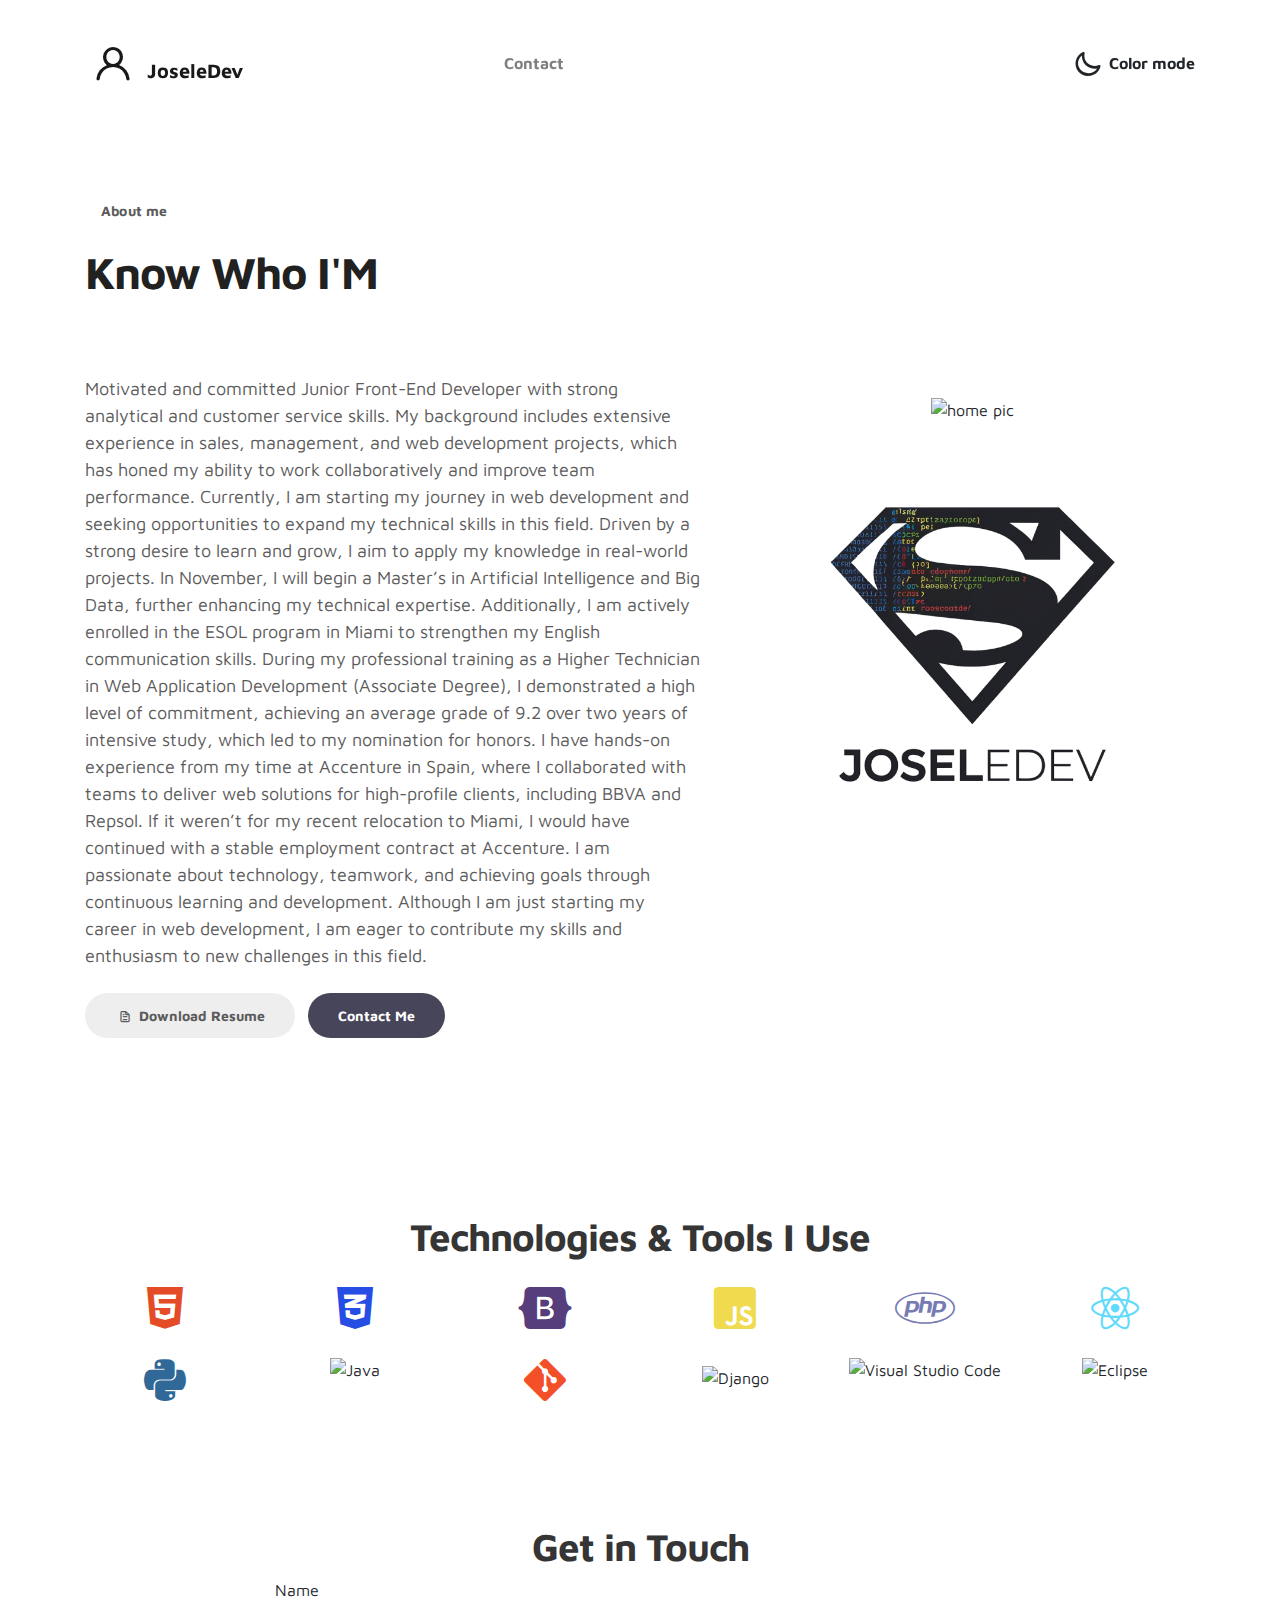
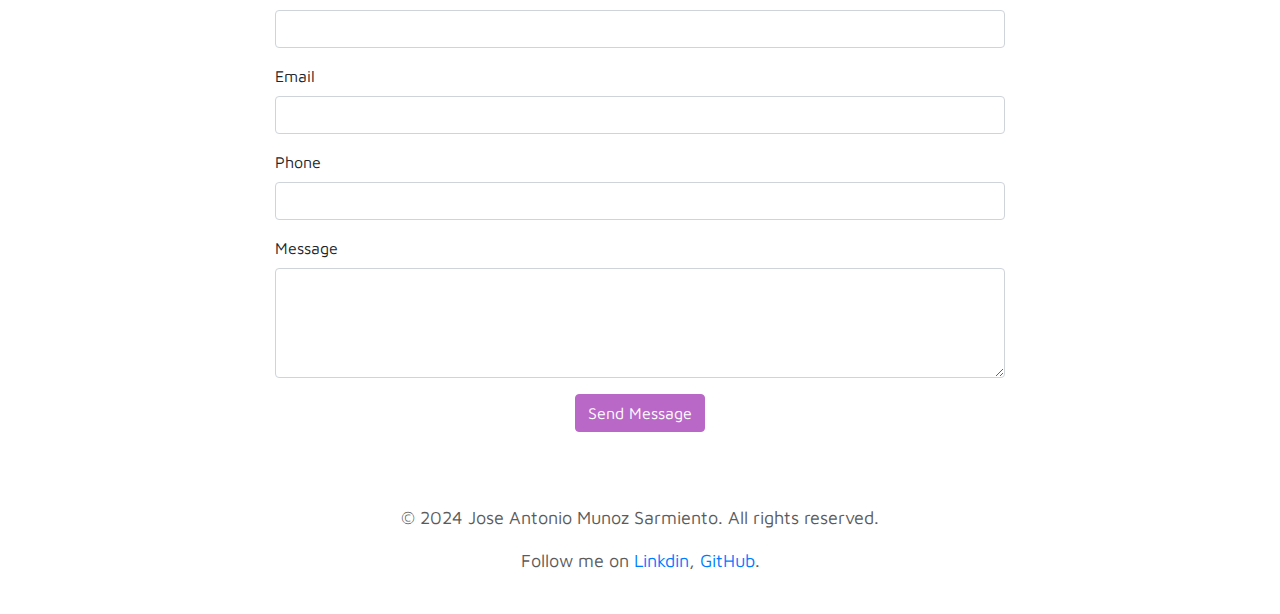
==== commit db883145: "Arreglo formulario de la pag aboutme" ====
--- a/JoseleDev-PortFolio/aboutme.html
+++ b/JoseleDev-PortFolio/aboutme.html
@@ -225,11 +225,23 @@
                             <label for="email">Email</label>
                             <input type="email" class="form-control" id="email" name="email" required>
                         </div>
+
+                        <div class="form-group">
+                            <label for="phone">Phone</label>
+                            <input type="tel" class="form-control" id="phone" name="phone" required>
+                        </div>
+
                         <div class="form-group">
                             <label for="message">Message</label>
                             <textarea class="form-control" id="message" name="message" rows="4" required></textarea>
                         </div>
-                        <button type="submit" class="btn btn-primary">Send Message</button>
+
+                        <div class="text-center">
+                            <button type="submit" class="btn btn-primary"
+                                style="background-color: #B968C7; border-color: #B968C7;">
+                                Send Message
+                            </button>
+                        </div>
                     </form>
                 </div>
             </div>
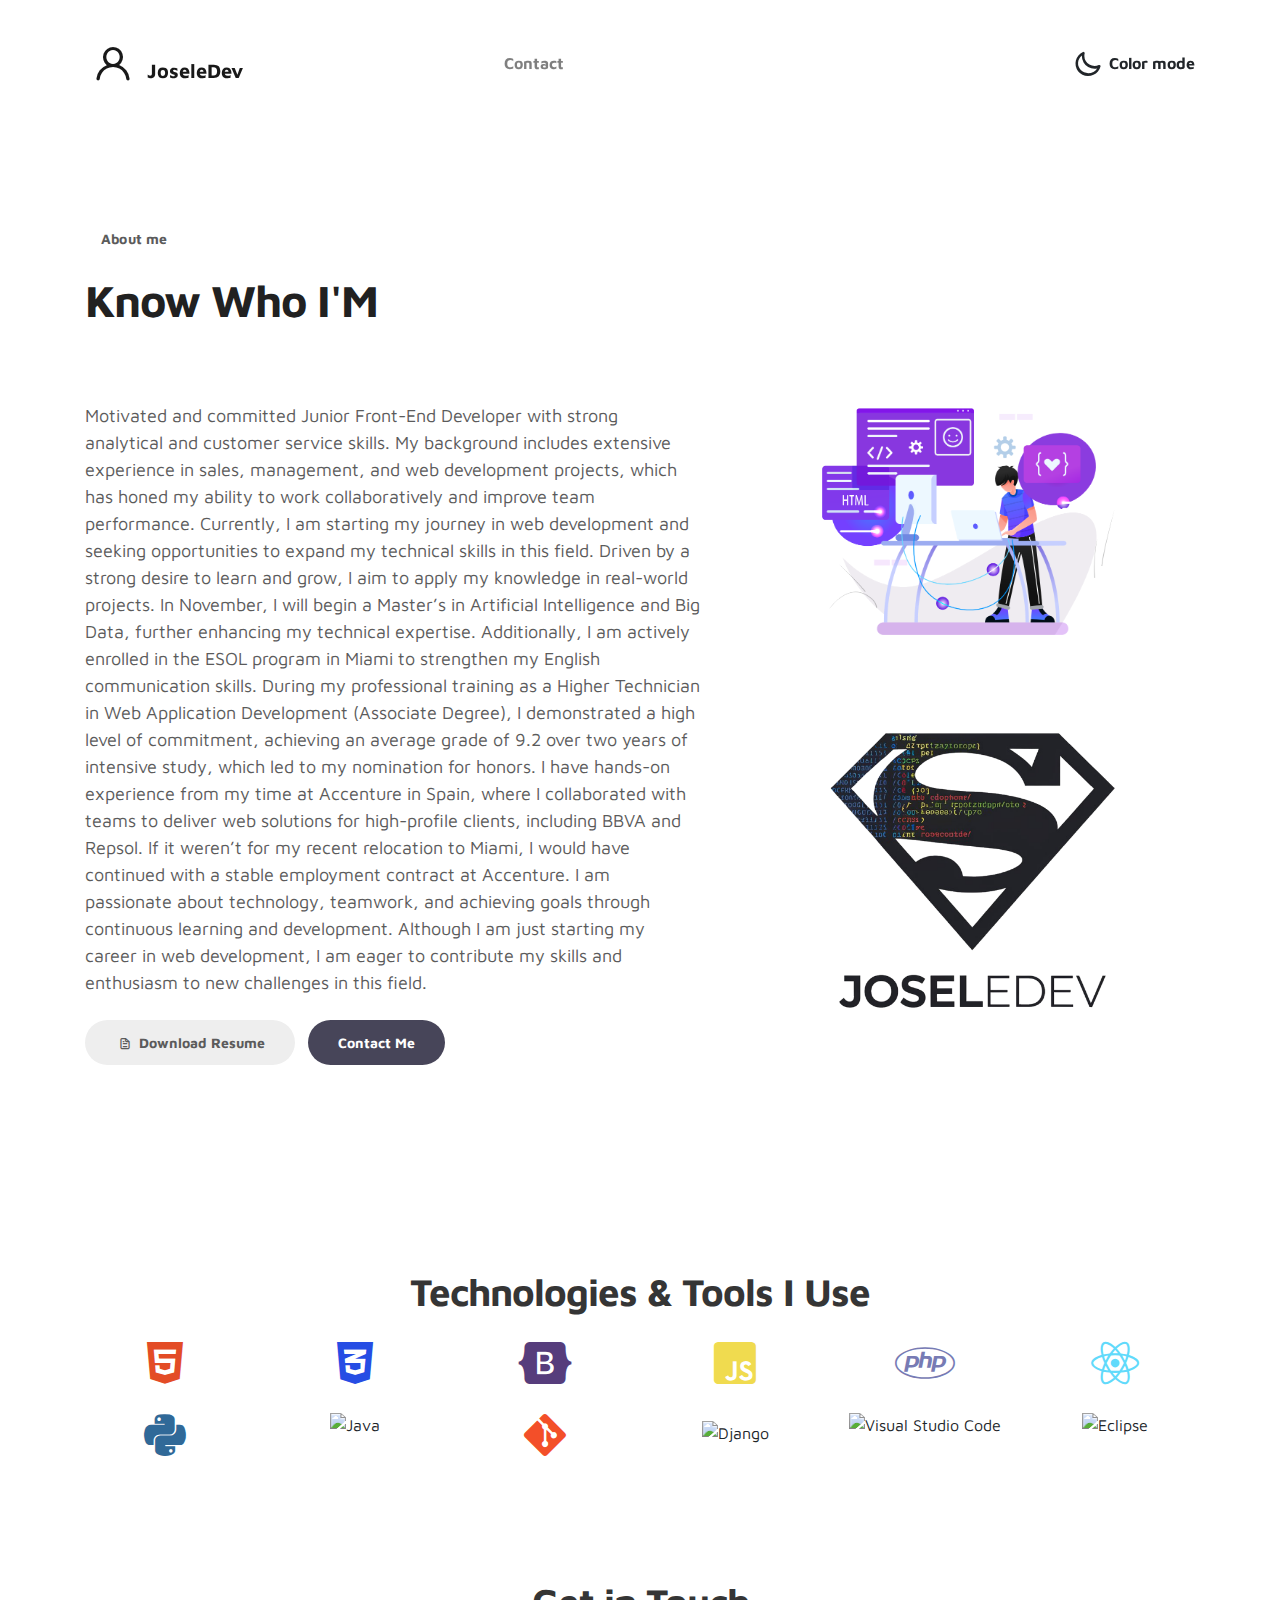
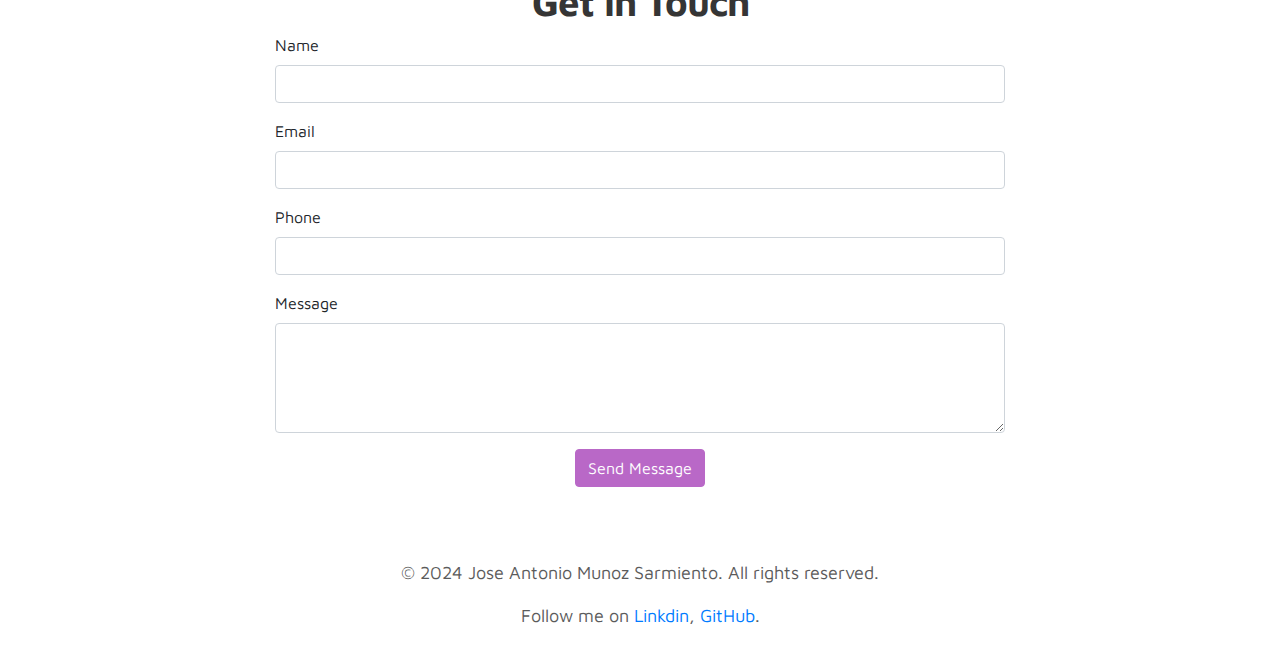
==== commit d2b8724b: "Cambio de imagenes a png para mejorar el rendimiento" ====
--- a/JoseleDev-PortFolio/aboutme.html
+++ b/JoseleDev-PortFolio/aboutme.html
@@ -4,8 +4,18 @@
 <head>
     <meta charset="utf-8">
     <meta name="viewport" content="width=device-width, initial-scale=1, shrink-to-fit=no">
-    <meta name="description" content="Portfolio of Jose Antonio Munoz Sarmiento">
+    <meta name="description" content="Portfolio of Jose Antonio Munoz Sarmiento, a Web Developer and Data Analyst">
     <meta name="author" content="Jose Antonio Munoz Sarmiento">
+
+    <!-- Open Graph / LinkedIn -->
+    <meta property="og:title" content="Portfolio of Jose Antonio Munoz Sarmiento">
+    <meta property="og:description"
+        content="Explore my web development projects and skills in technologies like JavaScript, Python, and more.">
+    <meta property="og:image" content="https://www.joseledev.es/images/project/logo2.jpg">
+    <meta property="og:url" content="https://www.joseledev.es">
+    <meta property="og:type" content="website">
+
+    <!-- Favicon -->
     <link rel="icon" href="images/favicon.png">
 
     <!-- Keywords for SEO -->
@@ -146,8 +156,8 @@
                 </div>
                 <div class="col-lg-5 col-md-12 col-12">
                     <div class="about-image svg">
-                        <img src="https://soumyajit.vercel.app/static/media/about.aee0f771fbfc1e7b8fa8.png"
-                            alt="home pic" class="img-fluid" style="max-height: 450px;">
+                        <img src="images\project\Programando2.png" alt="home pic" class="img-fluid"
+                            style="max-height: 450px;">
                     </div>
                     <img src="images\project\logo.png" alt="logo" class="img-fluid" style="max-height: 450px;">
                 </div>
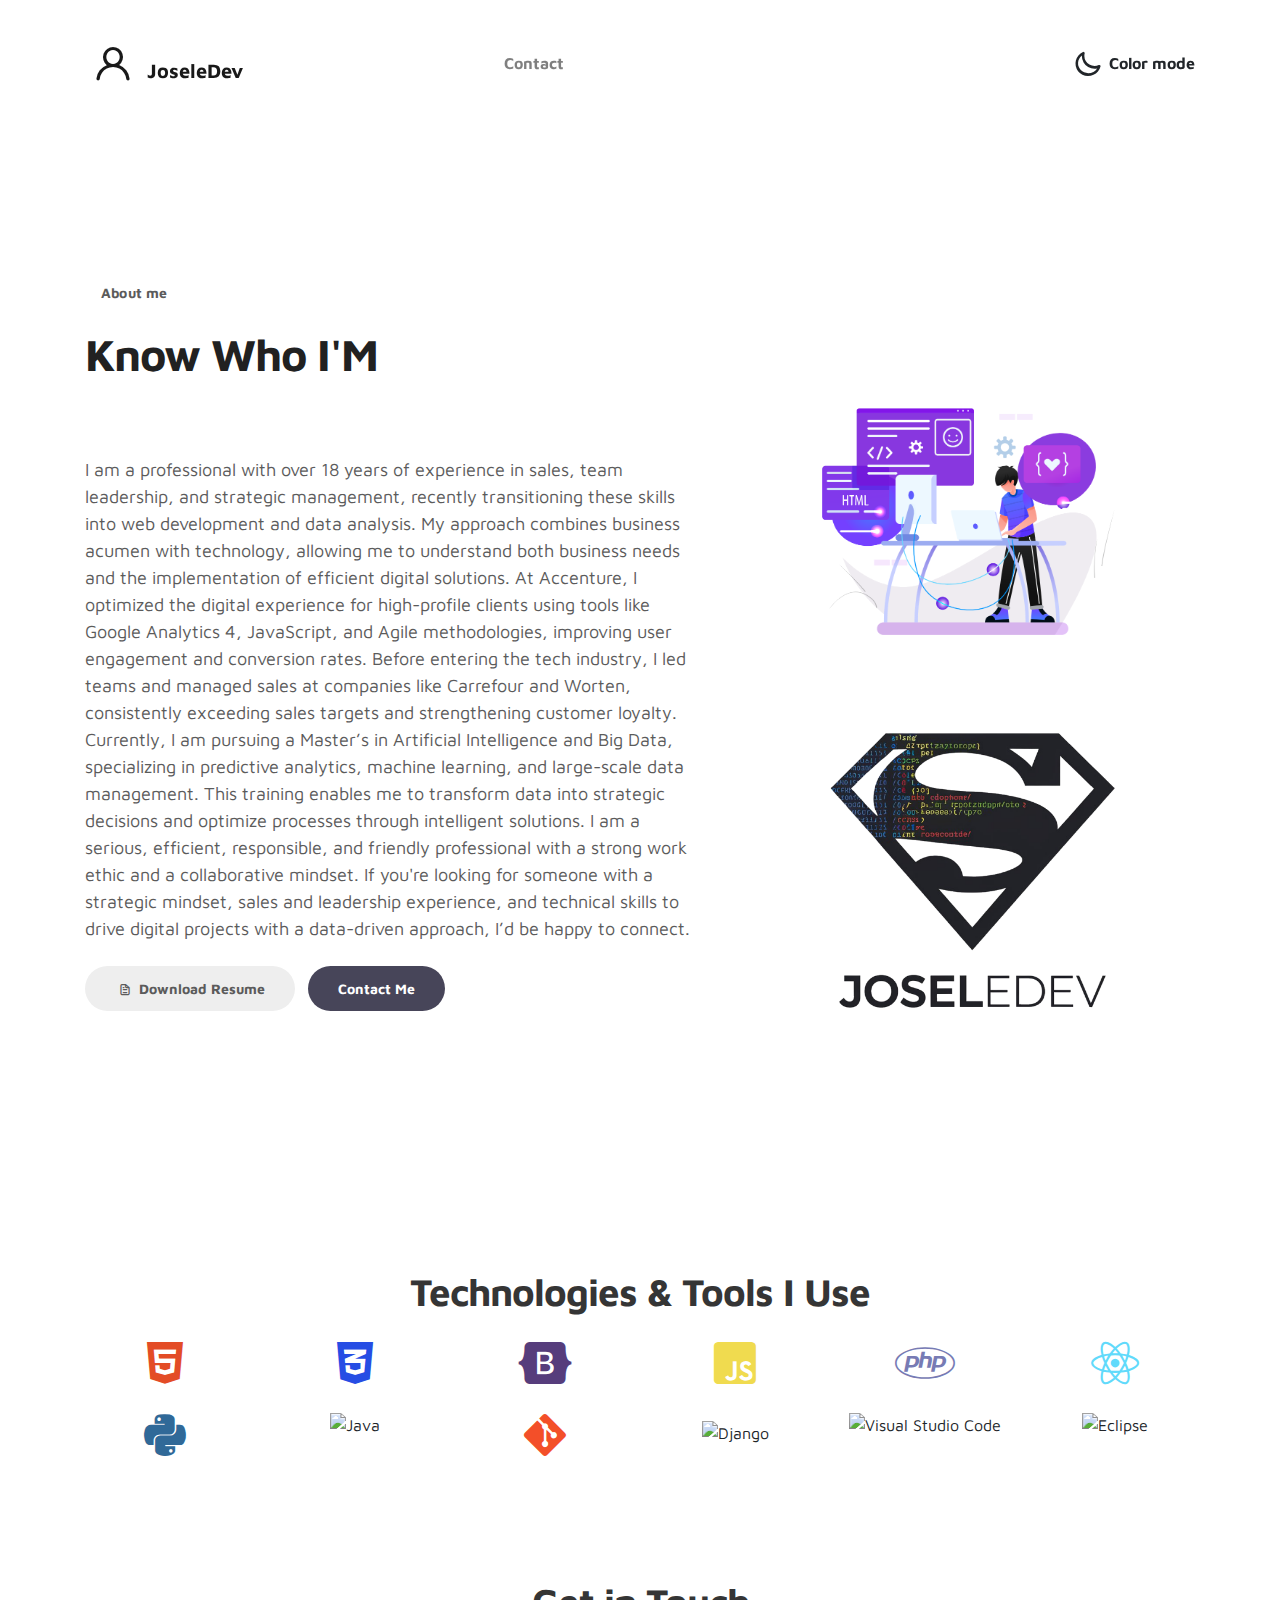
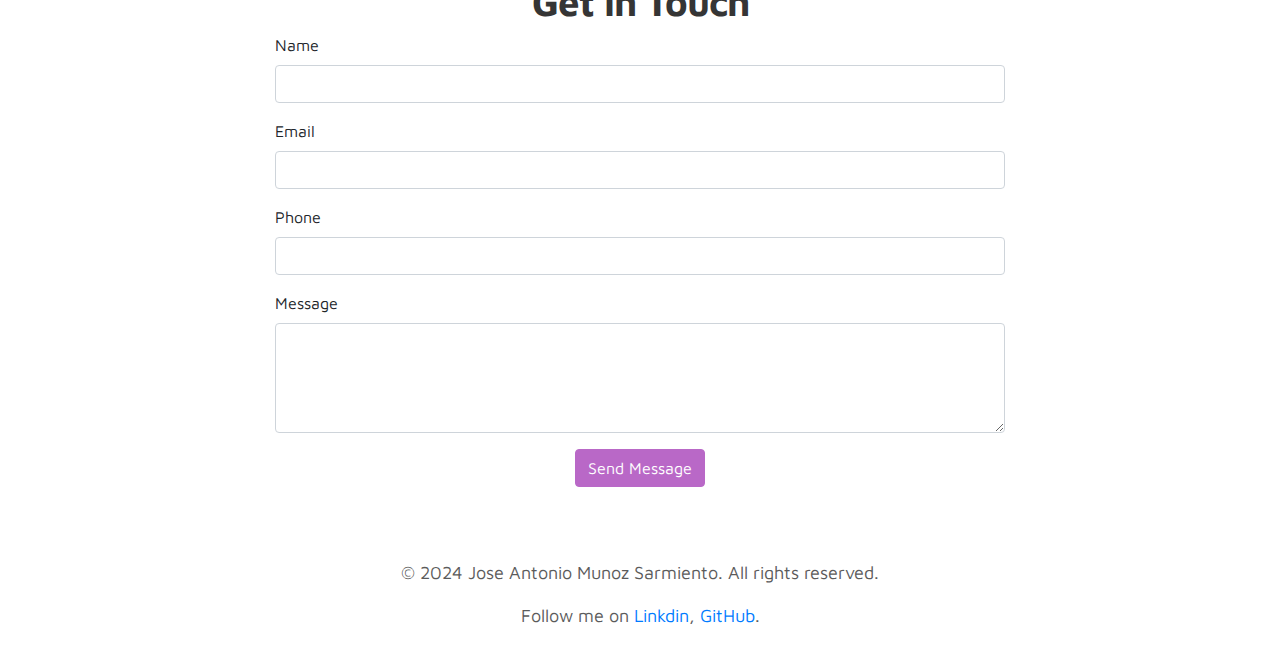
==== commit 0590a855: "Actualizacion de about me y resume en ingles nuevo" ====
--- a/JoseleDev-PortFolio/aboutme.html
+++ b/JoseleDev-PortFolio/aboutme.html
@@ -125,25 +125,26 @@
                             </div>
                         </h1>
                         <p>
-                            Motivated and committed Junior Front-End Developer with strong analytical and customer
-                            service skills. My background includes extensive experience in sales, management, and web
-                            development projects, which has honed my ability to work collaboratively and improve team
-                            performance. Currently, I am starting my journey in web development and seeking
-                            opportunities to expand my technical skills in this field. Driven by a strong desire to
-                            learn and grow, I aim to apply my knowledge in real-world projects.
-                            In November, I will begin a Master’s in Artificial Intelligence and Big Data, further
-                            enhancing my technical expertise. Additionally, I am actively enrolled in the ESOL program
-                            in Miami to strengthen my English communication skills.
-                            During my professional training as a Higher Technician in Web Application Development
-                            (Associate Degree), I demonstrated a high level of commitment, achieving an average grade of
-                            9.2 over two years of intensive study, which led to my nomination for honors. I have
-                            hands-on experience from my time at Accenture in Spain, where I collaborated with teams to
-                            deliver web solutions for high-profile clients, including BBVA and Repsol.
-                            If it weren’t for my recent relocation to Miami, I would have continued with a stable
-                            employment contract at Accenture.
-                            I am passionate about technology, teamwork, and achieving goals through continuous learning
-                            and development. Although I am just starting my career in web development, I am eager to
-                            contribute my skills and enthusiasm to new challenges in this field.
+                            I am a professional with over 18 years of experience in sales, team leadership, and
+                            strategic management, recently transitioning these skills into web development and data
+                            analysis. My approach combines business acumen with technology, allowing me to understand
+                            both business needs and the implementation of efficient digital solutions.
+
+                            At Accenture, I optimized the digital experience for high-profile clients using tools like
+                            Google Analytics 4, JavaScript, and Agile methodologies, improving user engagement and
+                            conversion rates. Before entering the tech industry, I led teams and managed sales at
+                            companies like Carrefour and Worten, consistently exceeding sales targets and strengthening
+                            customer loyalty.
+
+                            Currently, I am pursuing a Master’s in Artificial Intelligence and Big Data, specializing in
+                            predictive analytics, machine learning, and large-scale data management. This training
+                            enables me to transform data into strategic decisions and optimize processes through
+                            intelligent solutions.
+
+                            I am a serious, efficient, responsible, and friendly professional with a strong work ethic
+                            and a collaborative mindset. If you're looking for someone with a strategic mindset, sales
+                            and leadership experience, and technical skills to drive digital projects with a data-driven
+                            approach, I’d be happy to connect.
                         </p>
                         <div class="custom-btn-group mt-4">
                             <a id="download-resume" href="Resume Web Development.pdf" class="btn mr-lg-2 custom-btn"
@@ -262,8 +263,7 @@
     <footer class="footer py-4">
         <div class="container text-center">
             <p>&copy; 2024 Jose Antonio Munoz Sarmiento. All rights reserved.</p>
-            <p>Follow me on <a href="https://www.linkedin.com/in/jose-antonio-mu%C3%B1oz-sarmiento-1b151637/"
-                    target="_blank">Linkdin</a>,
+            <p>Follow me on <a href="https://www.linkedin.com/in/joseledev/" target="_blank">Linkdin</a>,
                 <a href="https://github.com/JoseleDev23" target="_blank">GitHub</a>.
             </p>
         </div>
--- a/JoseleDev-PortFolio/css/style.css
+++ b/JoseleDev-PortFolio/css/style.css
@@ -1,11 +1,3 @@
-/*
-
-Tooplate 2115 Marvel
-
-https://www.tooplate.com/view/2115-marvel
-
-*/
-
 
 @import url("https://fonts.googleapis.com/css?family=Maven+Pro:400,700");
 body {
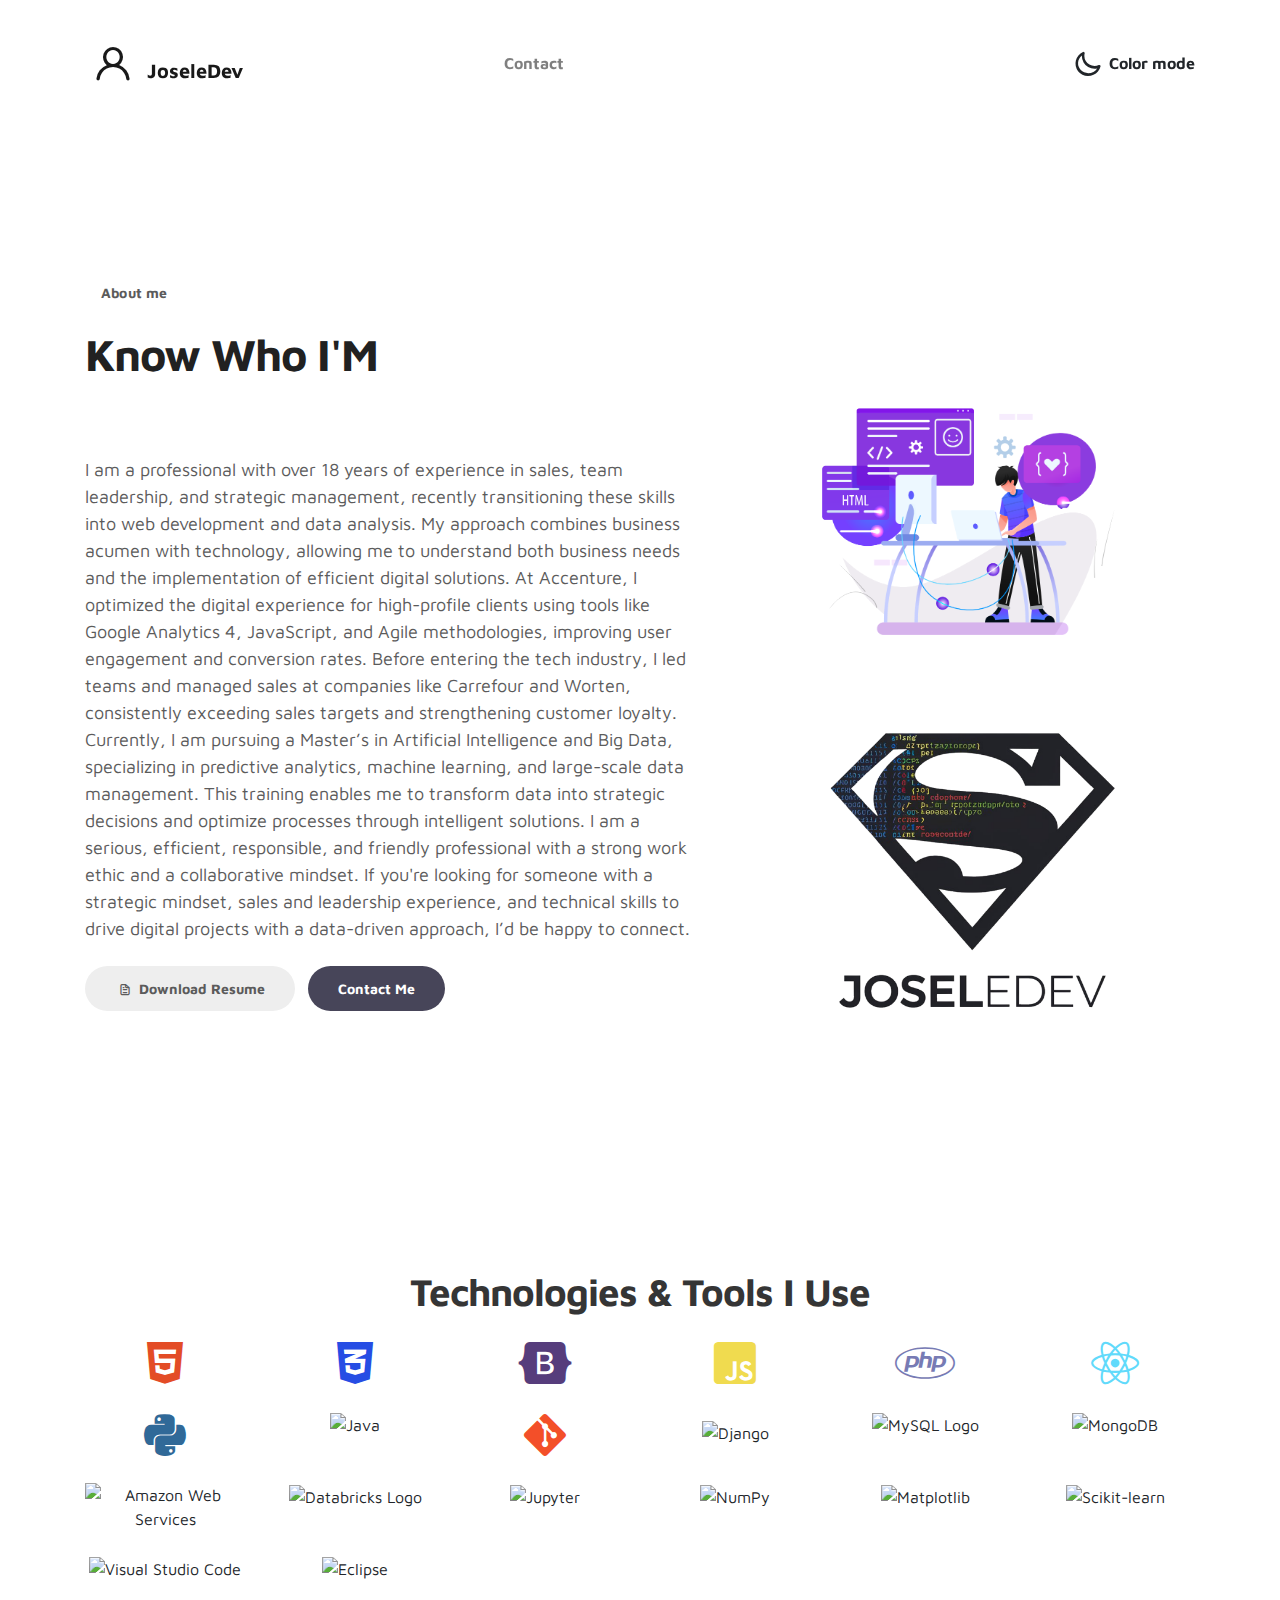
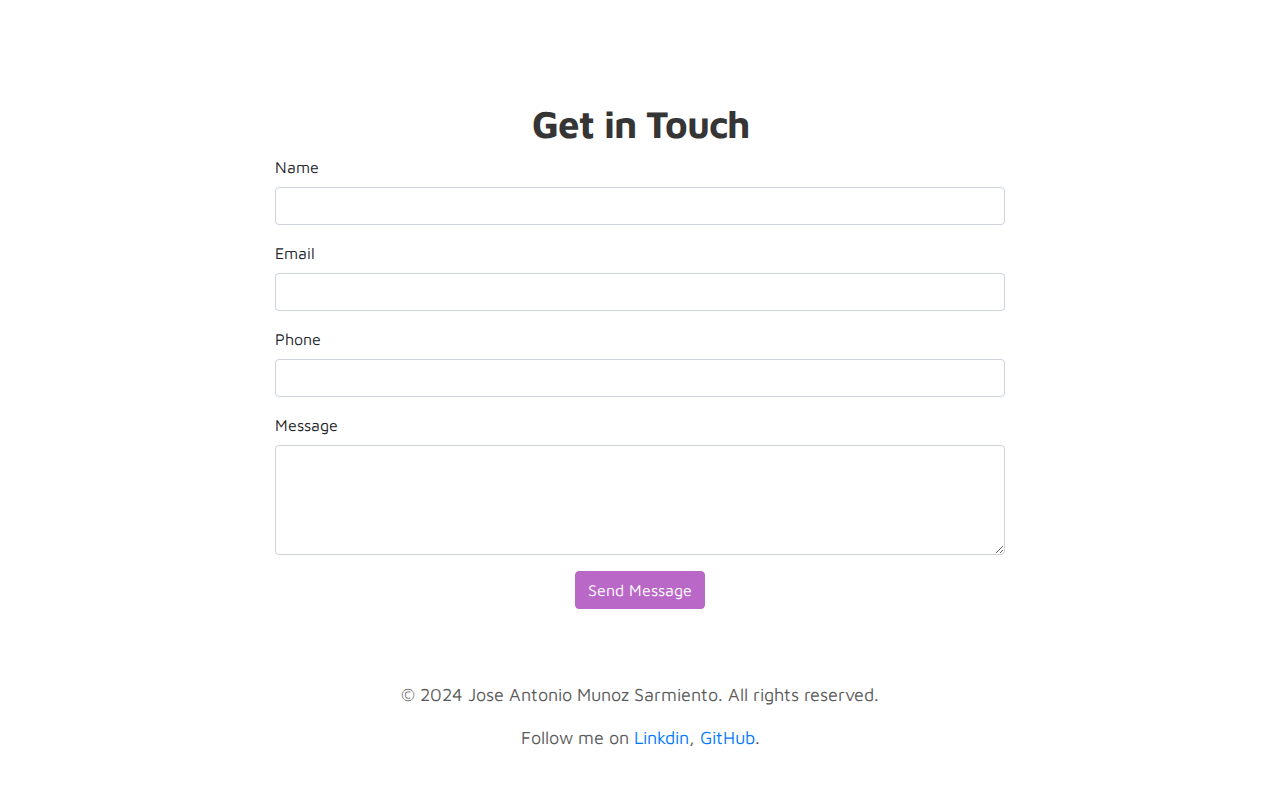
==== commit ab18bf1c: "He subido nuevos logos en el about me" ====
--- a/JoseleDev-PortFolio/aboutme.html
+++ b/JoseleDev-PortFolio/aboutme.html
@@ -205,6 +205,37 @@
                         style="width: 80px; padding-top: 10px">
                 </div>
                 <div class="col-lg-2 col-md-4 col-6 mb-4">
+                    <img src="https://dev.mysql.com/common/logos/mysql-logo.svg" alt="MySQL Logo" style="width: 48px;">
+                </div>
+                <div class="col-lg-2 col-md-4 col-6 mb-4">
+                    <img src="https://upload.wikimedia.org/wikipedia/commons/9/93/MongoDB_Logo.svg" alt="MongoDB"
+                        style="width: 48px;">
+                </div>
+                <div class="col-lg-2 col-md-4 col-6 mb-4">
+                    <img src="https://upload.wikimedia.org/wikipedia/commons/9/93/Amazon_Web_Services_Logo.svg"
+                        alt="Amazon Web Services" style="width: 48px;">
+                </div>
+                <div class="col-lg-2 col-md-4 col-6 mb-4">
+                    <img src="https://upload.wikimedia.org/wikipedia/commons/6/63/Databricks_Logo.png"
+                        alt="Databricks Logo" style="width: 48px;">
+                </div>
+                <div class="col-lg-2 col-md-4 col-6 mb-4">
+                    <img src="https://upload.wikimedia.org/wikipedia/commons/3/38/Jupyter_logo.svg" alt="Jupyter"
+                        style="width: 48px;">
+                </div>
+                <div class="col-lg-2 col-md-4 col-6 mb-4">
+                    <img src="https://upload.wikimedia.org/wikipedia/commons/1/1a/NumPy_logo.svg" alt="NumPy"
+                        style="width: 48px;">
+                </div>
+                <div class="col-lg-2 col-md-4 col-6 mb-4">
+                    <img src="https://upload.wikimedia.org/wikipedia/commons/8/84/Matplotlib_icon.svg" alt="Matplotlib"
+                        style="width: 48px;">
+                </div>
+                <div class="col-lg-2 col-md-4 col-6 mb-4">
+                    <img src="https://upload.wikimedia.org/wikipedia/commons/0/05/Scikit_learn_logo_small.svg"
+                        alt="Scikit-learn" style="width: 48px;">
+                </div>
+                <div class="col-lg-2 col-md-4 col-6 mb-4">
                     <img src="https://upload.wikimedia.org/wikipedia/commons/thumb/9/9a/Visual_Studio_Code_1.35_icon.svg/512px-Visual_Studio_Code_1.35_icon.svg.png"
                         alt="Visual Studio Code" style="width: 48px;">
                 </div>
